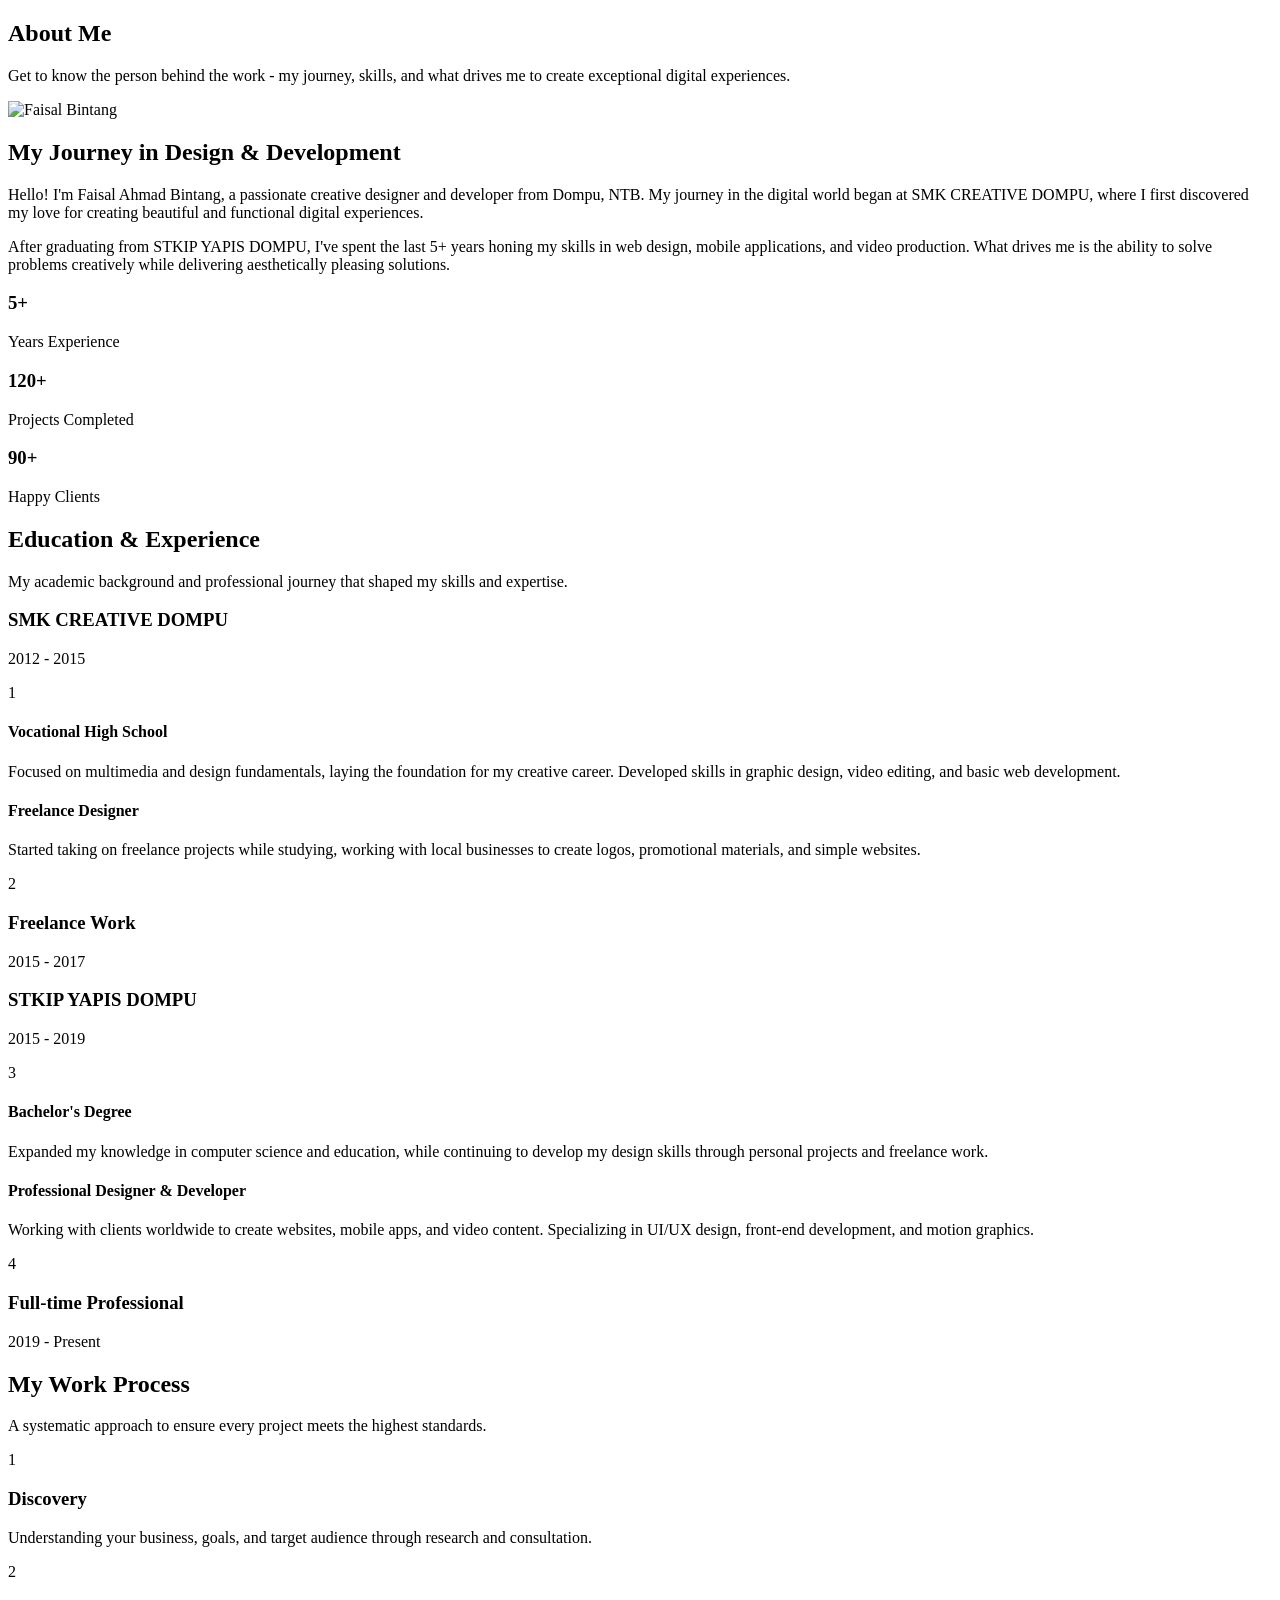
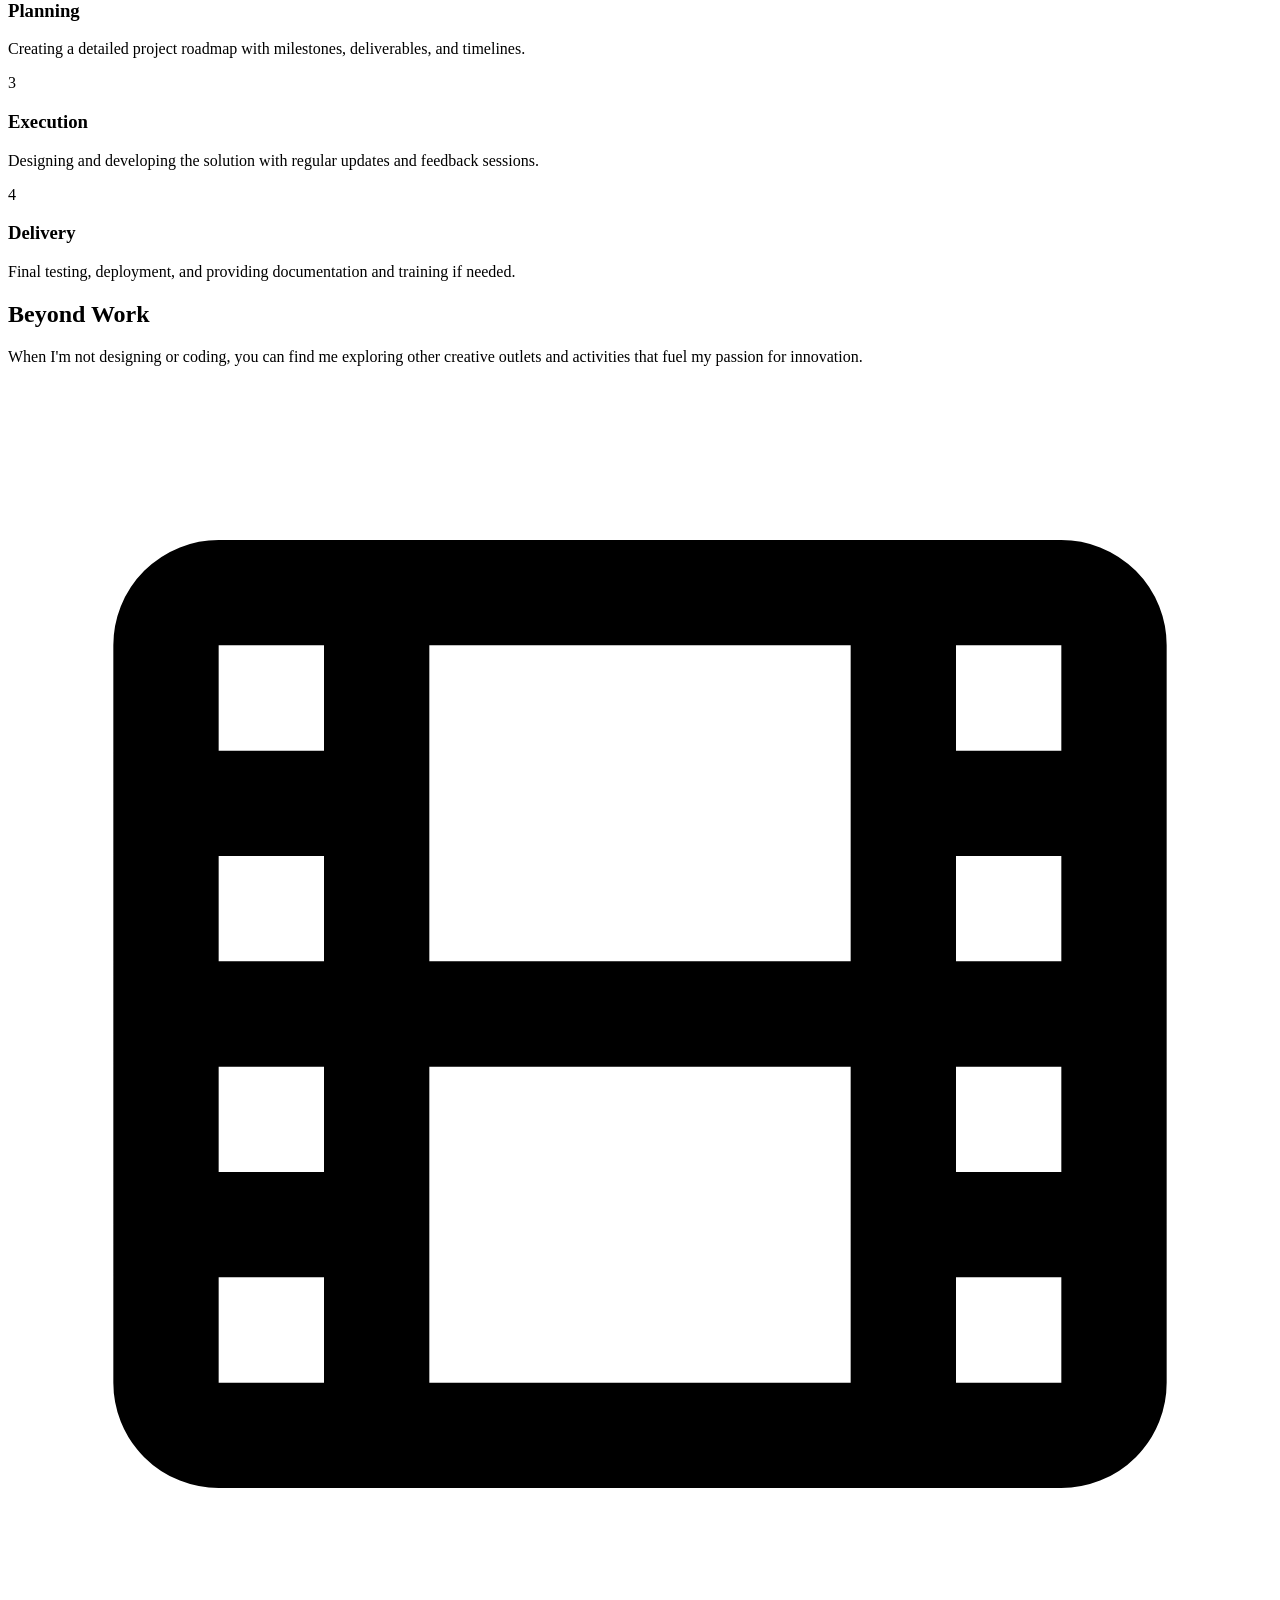
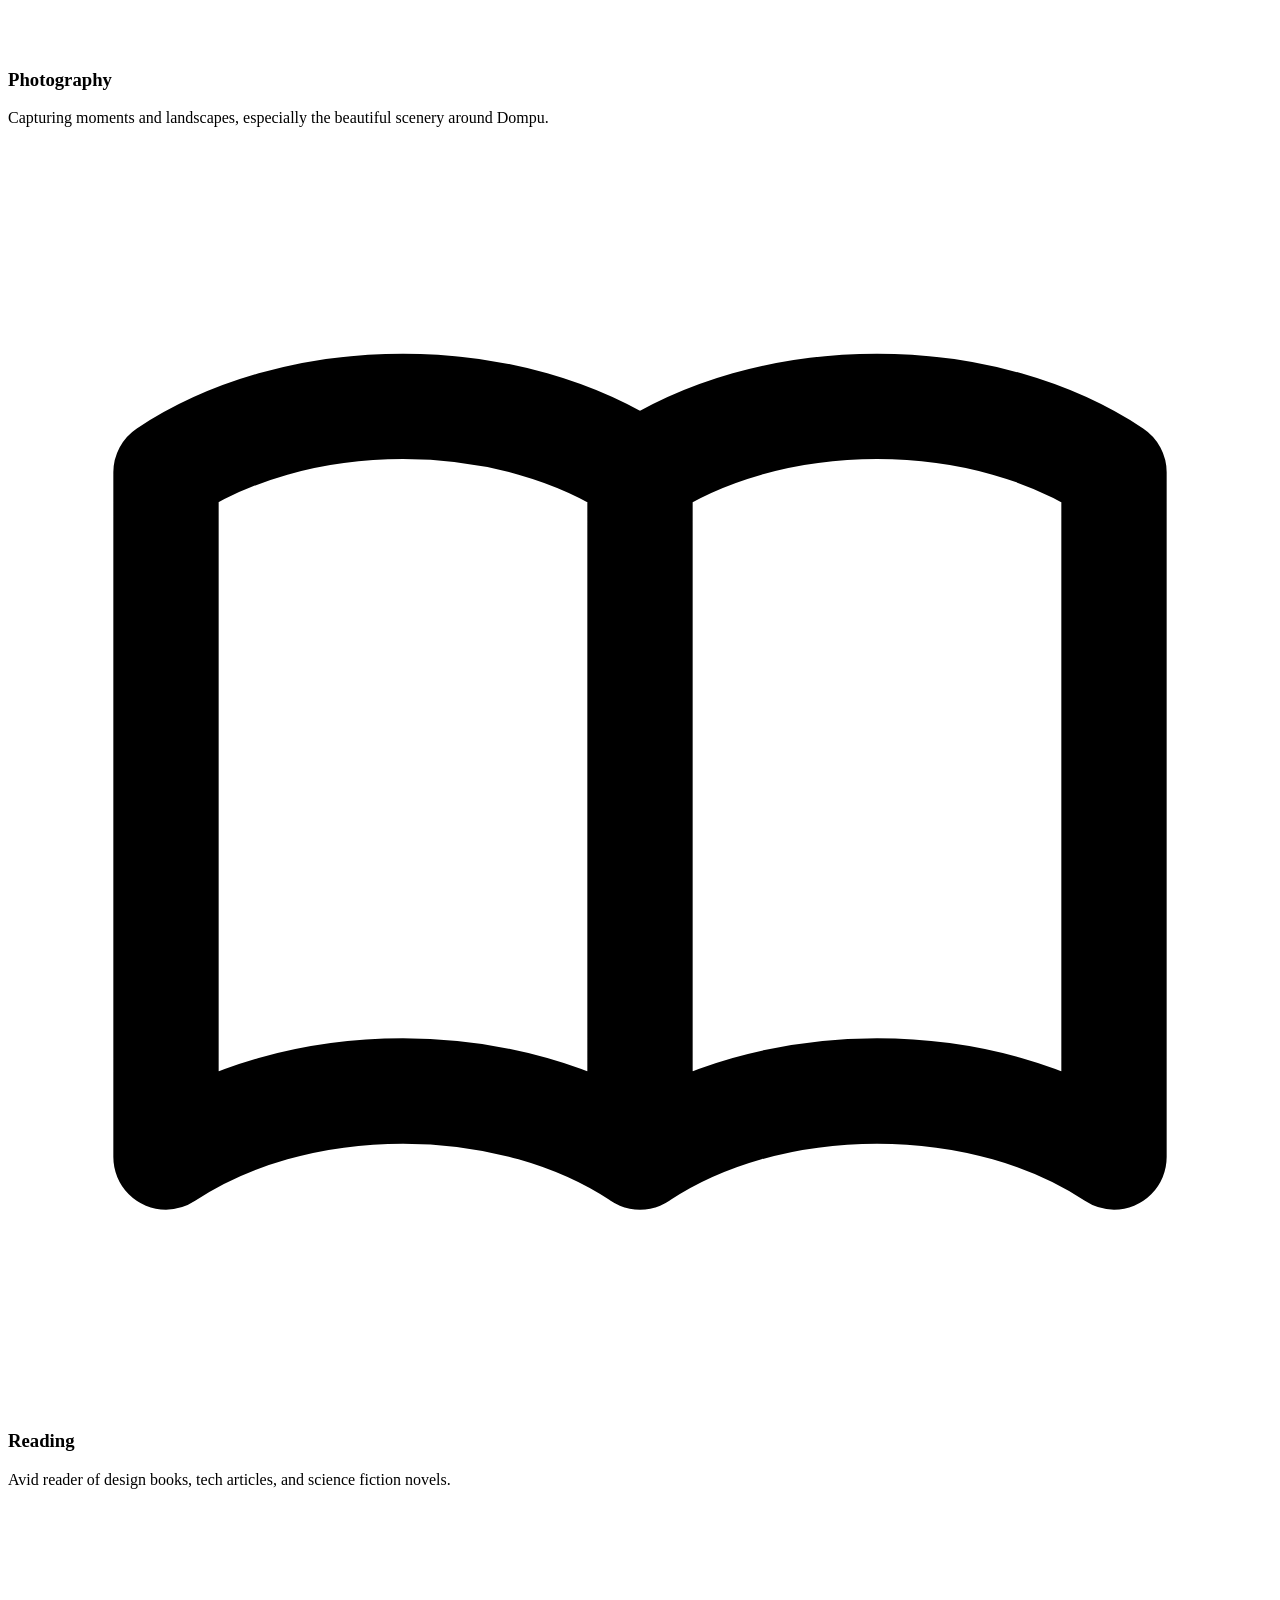
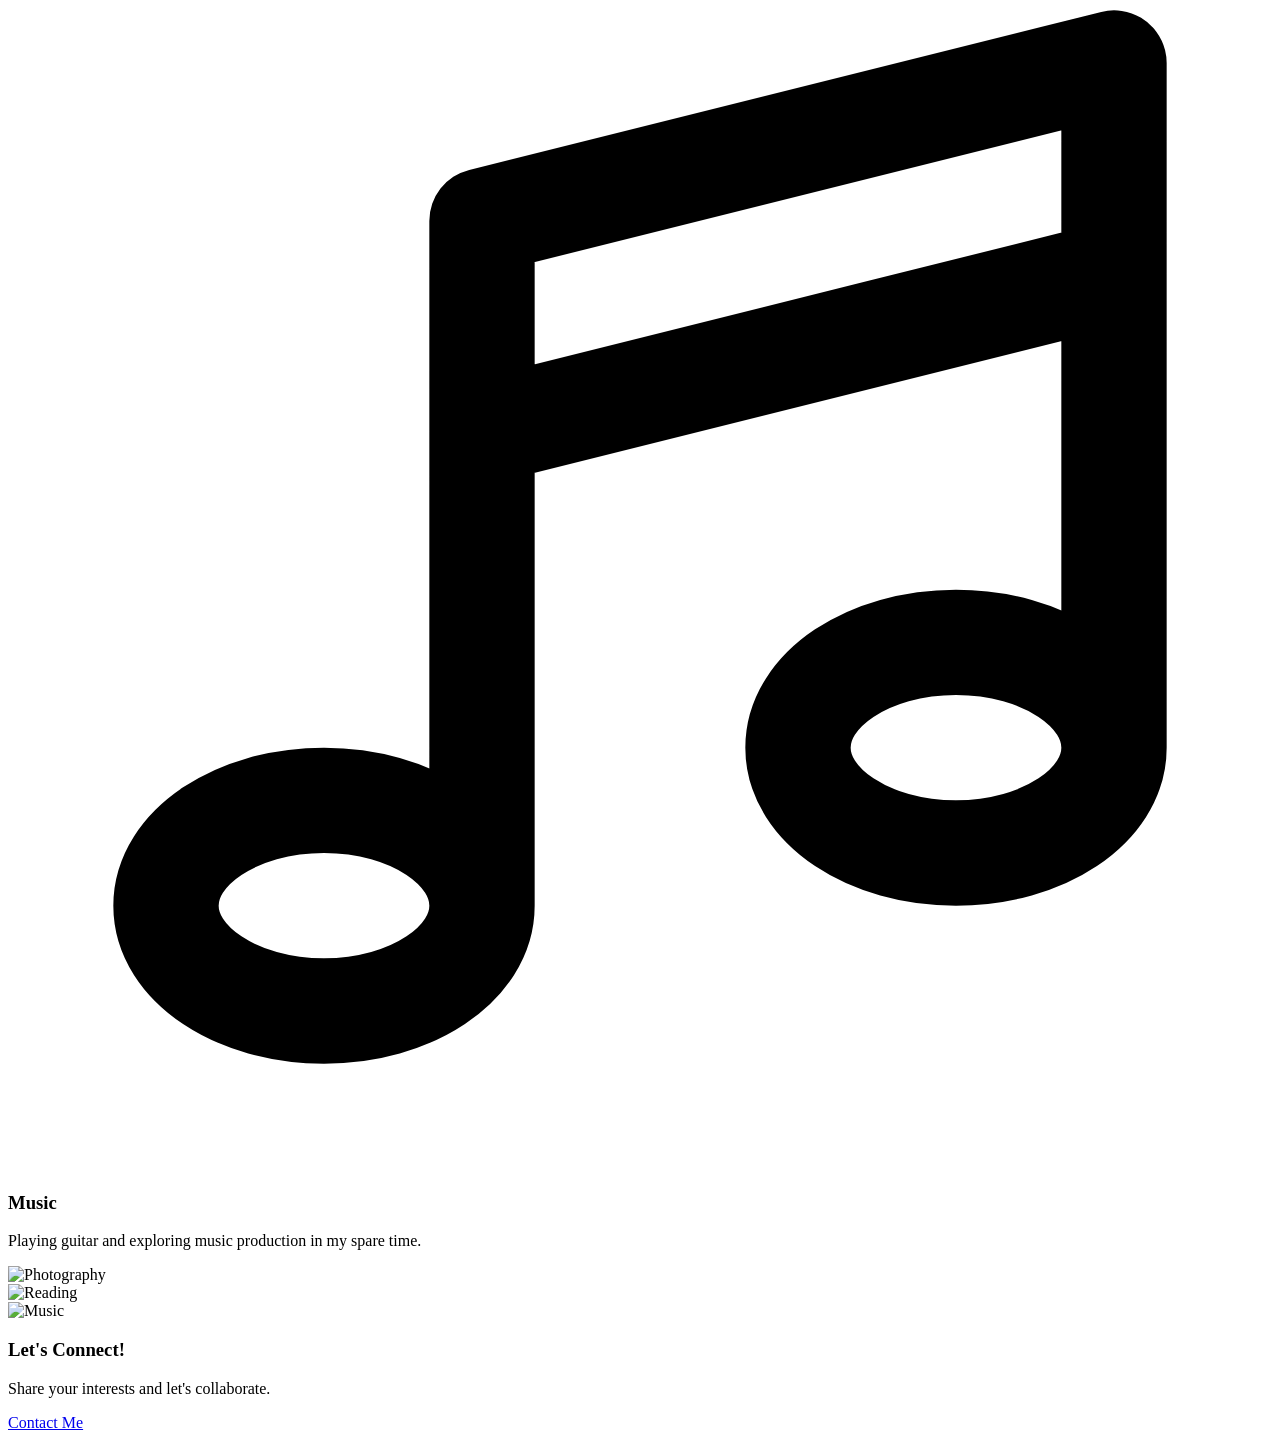
==== about.html @ e2e4c227 "Add files via upload" ====
<!DOCTYPE html>
<html lang="en">
<head>
    <meta charset="UTF-8">
    <meta name="viewport" content="width=device-width, initial-scale=1.0">
    <title>About - Faisal Ahmad Bintang | Creative Designer & Developer</title>
    <link href="https://fonts.googleapis.com/css2?family=Poppins:wght@300;400;500;600;700;800;900&display=swap" rel="stylesheet">
    <link href="https://cdnjs.cloudflare.com/ajax/libs/font-awesome/6.0.0-beta3/css/all.min.css" rel="stylesheet">
    <link href="./assets/css/main.css" rel="stylesheet">
    <script src="https://cdn.jsdelivr.net/npm/@tailwindcss/browser@4"></script>
</head>
<body class="font-poppins bg-gray-50 text-gray-900 overflow-x-hidden">
    <!-- Navigation (same as index.html) -->

    <!-- About Hero Section -->
    <section class="pt-32 pb-20 bg-gradient-to-b from-white to-gray-50">
        <div class="container mx-auto px-6">
            <div class="text-center">
                <h1 class="text-4xl md:text-5xl lg:text-6xl font-bold mb-6">
                    <span class="bg-gradient-to-r from-blue-600 to-purple-600 bg-clip-text text-transparent">About Me</span>
                </h1>
                <p class="text-xl text-gray-600 max-w-3xl mx-auto">
                    Get to know the person behind the work - my journey, skills, and what drives me to create exceptional digital experiences.
                </p>
            </div>
        </div>
    </section>

    <!-- Personal Story Section -->
    <section class="py-20">
        <div class="container mx-auto px-6">
            <div class="flex flex-col lg:flex-row items-center">
                <div class="lg:w-1/2 mb-12 lg:mb-0 fade-in">
                    <div class="relative">
                        <div class="absolute -top-6 -left-6 w-full h-full bg-gradient-to-r from-blue-600/20 to-purple-600/20 rounded-3xl -z-10"></div>
                        <img src="https://images.unsplash.com/photo-1580927752452-89d86da3fa0a?ixlib=rb-1.2.1&auto=format&fit=crop&w=800&q=80" alt="Faisal Bintang" class="rounded-2xl shadow-2xl w-full max-w-md mx-auto">
                    </div>
                </div>
                
                <div class="lg:w-1/2 lg:pl-12 fade-in">
                    <h2 class="text-3xl md:text-4xl font-bold mb-6">My Journey in Design & Development</h2>
                    <p class="text-gray-600 mb-6">
                        Hello! I'm Faisal Ahmad Bintang, a passionate creative designer and developer from Dompu, NTB. My journey in the digital world began at SMK CREATIVE DOMPU, where I first discovered my love for creating beautiful and functional digital experiences.
                    </p>
                    <p class="text-gray-600 mb-6">
                        After graduating from STKIP YAPIS DOMPU, I've spent the last 5+ years honing my skills in web design, mobile applications, and video production. What drives me is the ability to solve problems creatively while delivering aesthetically pleasing solutions.
                    </p>
                    <div class="flex flex-wrap gap-4">
                        <div class="bg-white p-6 rounded-xl shadow-md hover:shadow-lg transition-shadow duration-300 flex-1 min-w-[200px]">
                            <h3 class="text-4xl font-bold text-blue-600 mb-2">5+</h3>
                            <p class="text-gray-600">Years Experience</p>
                        </div>
                        <div class="bg-white p-6 rounded-xl shadow-md hover:shadow-lg transition-shadow duration-300 flex-1 min-w-[200px]">
                            <h3 class="text-4xl font-bold text-purple-600 mb-2">120+</h3>
                            <p class="text-gray-600">Projects Completed</p>
                        </div>
                        <div class="bg-white p-6 rounded-xl shadow-md hover:shadow-lg transition-shadow duration-300 flex-1 min-w-[200px]">
                            <h3 class="text-4xl font-bold text-amber-500 mb-2">90+</h3>
                            <p class="text-gray-600">Happy Clients</p>
                        </div>
                    </div>
                </div>
            </div>
        </div>
    </section>

    <!-- Education & Experience Section -->
    <section class="py-20 bg-white">
        <div class="container mx-auto px-6">
            <div class="text-center mb-16 fade-in">
                <h2 class="text-3xl md:text-4xl font-bold mb-4">Education & Experience</h2>
                <p class="text-gray-600 max-w-2xl mx-auto">
                    My academic background and professional journey that shaped my skills and expertise.
                </p>
            </div>

            <div class="max-w-4xl mx-auto">
                <!-- Timeline -->
                <div class="relative">
                    <!-- Timeline line -->
                    <div class="absolute left-1/2 w-1 h-full bg-gray-200 transform -translate-x-1/2"></div>
                    
                    <!-- Timeline item 1 -->
                    <div class="mb-12 fade-in">
                        <div class="flex flex-col md:flex-row items-center">
                            <div class="md:w-1/2 md:pr-12 md:text-right mb-4 md:mb-0">
                                <h3 class="text-xl font-bold text-gray-800">SMK CREATIVE DOMPU</h3>
                                <p class="text-gray-600">2012 - 2015</p>
                            </div>
                            <div class="hidden md:block w-12 h-12 rounded-full bg-blue-600 border-4 border-white flex items-center justify-center text-white font-bold mx-auto relative z-10">
                                1
                            </div>
                            <div class="md:w-1/2 md:pl-12">
                                <div class="bg-gray-50 p-6 rounded-xl shadow-md">
                                    <h4 class="font-bold text-gray-800 mb-2">Vocational High School</h4>
                                    <p class="text-gray-600">
                                        Focused on multimedia and design fundamentals, laying the foundation for my creative career. Developed skills in graphic design, video editing, and basic web development.
                                    </p>
                                </div>
                            </div>
                        </div>
                    </div>
                    
                    <!-- Timeline item 2 -->
                    <div class="mb-12 fade-in">
                        <div class="flex flex-col md:flex-row items-center">
                            <div class="md:w-1/2 md:pr-12 md:text-right mb-4 md:mb-0 order-1 md:order-none">
                                <div class="bg-gray-50 p-6 rounded-xl shadow-md">
                                    <h4 class="font-bold text-gray-800 mb-2">Freelance Designer</h4>
                                    <p class="text-gray-600">
                                        Started taking on freelance projects while studying, working with local businesses to create logos, promotional materials, and simple websites.
                                    </p>
                                </div>
                            </div>
                            <div class="hidden md:block w-12 h-12 rounded-full bg-purple-600 border-4 border-white flex items-center justify-center text-white font-bold mx-auto relative z-10">
                                2
                            </div>
                            <div class="md:w-1/2 md:pl-12 order-first md:order-none">
                                <h3 class="text-xl font-bold text-gray-800">Freelance Work</h3>
                                <p class="text-gray-600">2015 - 2017</p>
                            </div>
                        </div>
                    </div>
                    
                    <!-- Timeline item 3 -->
                    <div class="mb-12 fade-in">
                        <div class="flex flex-col md:flex-row items-center">
                            <div class="md:w-1/2 md:pr-12 md:text-right mb-4 md:mb-0">
                                <h3 class="text-xl font-bold text-gray-800">STKIP YAPIS DOMPU</h3>
                                <p class="text-gray-600">2015 - 2019</p>
                            </div>
                            <div class="hidden md:block w-12 h-12 rounded-full bg-amber-500 border-4 border-white flex items-center justify-center text-white font-bold mx-auto relative z-10">
                                3
                            </div>
                            <div class="md:w-1/2 md:pl-12">
                                <div class="bg-gray-50 p-6 rounded-xl shadow-md">
                                    <h4 class="font-bold text-gray-800 mb-2">Bachelor's Degree</h4>
                                    <p class="text-gray-600">
                                        Expanded my knowledge in computer science and education, while continuing to develop my design skills through personal projects and freelance work.
                                    </p>
                                </div>
                            </div>
                        </div>
                    </div>
                    
                    <!-- Timeline item 4 -->
                    <div class="fade-in">
                        <div class="flex flex-col md:flex-row items-center">
                            <div class="md:w-1/2 md:pr-12 md:text-right mb-4 md:mb-0 order-1 md:order-none">
                                <div class="bg-gray-50 p-6 rounded-xl shadow-md">
                                    <h4 class="font-bold text-gray-800 mb-2">Professional Designer & Developer</h4>
                                    <p class="text-gray-600">
                                        Working with clients worldwide to create websites, mobile apps, and video content. Specializing in UI/UX design, front-end development, and motion graphics.
                                    </p>
                                </div>
                            </div>
                            <div class="hidden md:block w-12 h-12 rounded-full bg-green-500 border-4 border-white flex items-center justify-center text-white font-bold mx-auto relative z-10">
                                4
                            </div>
                            <div class="md:w-1/2 md:pl-12 order-first md:order-none">
                                <h3 class="text-xl font-bold text-gray-800">Full-time Professional</h3>
                                <p class="text-gray-600">2019 - Present</p>
                            </div>
                        </div>
                    </div>
                </div>
            </div>
        </div>
    </section>

    <!-- Work Process Section -->
    <section class="py-20 bg-gray-50">
        <div class="container mx-auto px-6">
            <div class="text-center mb-16 fade-in">
                <h2 class="text-3xl md:text-4xl font-bold mb-4">My Work Process</h2>
                <p class="text-gray-600 max-w-2xl mx-auto">
                    A systematic approach to ensure every project meets the highest standards.
                </p>
            </div>

            <div class="grid grid-cols-1 md:grid-cols-2 lg:grid-cols-4 gap-8">
                <!-- Process 1 -->
                <div class="bg-white p-8 rounded-xl shadow-md hover:shadow-xl transition-all duration-300 fade-in">
                    <div class="w-16 h-16 rounded-full bg-blue-600/10 flex items-center justify-center text-blue-600 text-2xl font-bold mb-6">1</div>
                    <h3 class="text-xl font-bold mb-4">Discovery</h3>
                    <p class="text-gray-600">
                        Understanding your business, goals, and target audience through research and consultation.
                    </p>
                </div>
                
                <!-- Process 2 -->
                <div class="bg-white p-8 rounded-xl shadow-md hover:shadow-xl transition-all duration-300 fade-in">
                    <div class="w-16 h-16 rounded-full bg-purple-600/10 flex items-center justify-center text-purple-600 text-2xl font-bold mb-6">2</div>
                    <h3 class="text-xl font-bold mb-4">Planning</h3>
                    <p class="text-gray-600">
                        Creating a detailed project roadmap with milestones, deliverables, and timelines.
                    </p>
                </div>
                
                <!-- Process 3 -->
                <div class="bg-white p-8 rounded-xl shadow-md hover:shadow-xl transition-all duration-300 fade-in">
                    <div class="w-16 h-16 rounded-full bg-amber-500/10 flex items-center justify-center text-amber-500 text-2xl font-bold mb-6">3</div>
                    <h3 class="text-xl font-bold mb-4">Execution</h3>
                    <p class="text-gray-600">
                        Designing and developing the solution with regular updates and feedback sessions.
                    </p>
                </div>
                
                <!-- Process 4 -->
                <div class="bg-white p-8 rounded-xl shadow-md hover:shadow-xl transition-all duration-300 fade-in">
                    <div class="w-16 h-16 rounded-full bg-green-500/10 flex items-center justify-center text-green-500 text-2xl font-bold mb-6">4</div>
                    <h3 class="text-xl font-bold mb-4">Delivery</h3>
                    <p class="text-gray-600">
                        Final testing, deployment, and providing documentation and training if needed.
                    </p>
                </div>
            </div>
        </div>
    </section>

    <!-- Personal Interests Section -->
    <section class="py-20 bg-white">
        <div class="container mx-auto px-6">
            <div class="flex flex-col lg:flex-row items-center">
                <div class="lg:w-1/2 mb-12 lg:mb-0 fade-in">
                    <h2 class="text-3xl md:text-4xl font-bold mb-6">Beyond Work</h2>
                    <p class="text-gray-600 mb-6">
                        When I'm not designing or coding, you can find me exploring other creative outlets and activities that fuel my passion for innovation.
                    </p>
                    
                    <div class="space-y-6">
                        <div class="flex items-start">
                            <div class="flex-shrink-0 bg-blue-600/10 p-3 rounded-full mr-4">
                                <svg class="w-6 h-6 text-blue-600" fill="none" stroke="currentColor" viewBox="0 0 24 24">
                                    <path stroke-linecap="round" stroke-linejoin="round" stroke-width="2" d="M7 4v16M17 4v16M3 8h4m10 0h4M3 12h18M3 16h4m10 0h4M4 20h16a1 1 0 001-1V5a1 1 0 00-1-1H4a1 1 0 00-1 1v14a1 1 0 001 1z"></path>
                                </svg>
                            </div>
                            <div>
                                <h3 class="text-xl font-bold mb-2">Photography</h3>
                                <p class="text-gray-600">
                                    Capturing moments and landscapes, especially the beautiful scenery around Dompu.
                                </p>
                            </div>
                        </div>
                        
                        <div class="flex items-start">
                            <div class="flex-shrink-0 bg-purple-600/10 p-3 rounded-full mr-4">
                                <svg class="w-6 h-6 text-purple-600" fill="none" stroke="currentColor" viewBox="0 0 24 24">
                                    <path stroke-linecap="round" stroke-linejoin="round" stroke-width="2" d="M12 6.253v13m0-13C10.832 5.477 9.246 5 7.5 5S4.168 5.477 3 6.253v13C4.168 18.477 5.754 18 7.5 18s3.332.477 4.5 1.253m0-13C13.168 5.477 14.754 5 16.5 5c1.747 0 3.332.477 4.5 1.253v13C19.832 18.477 18.247 18 16.5 18c-1.746 0-3.332.477-4.5 1.253"></path>
                                </svg>
                            </div>
                            <div>
                                <h3 class="text-xl font-bold mb-2">Reading</h3>
                                <p class="text-gray-600">
                                    Avid reader of design books, tech articles, and science fiction novels.
                                </p>
                            </div>
                        </div>
                        
                        <div class="flex items-start">
                            <div class="flex-shrink-0 bg-amber-500/10 p-3 rounded-full mr-4">
                                <svg class="w-6 h-6 text-amber-500" fill="none" stroke="currentColor" viewBox="0 0 24 24">
                                    <path stroke-linecap="round" stroke-linejoin="round" stroke-width="2" d="M9 19V6l12-3v13M9 19c0 1.105-1.343 2-3 2s-3-.895-3-2 1.343-2 3-2 3 .895 3 2zm12-3c0 1.105-1.343 2-3 2s-3-.895-3-2 1.343-2 3-2 3 .895 3 2zM9 10l12-3"></path>
                                </svg>
                            </div>
                            <div>
                                <h3 class="text-xl font-bold mb-2">Music</h3>
                                <p class="text-gray-600">
                                    Playing guitar and exploring music production in my spare time.
                                </p>
                            </div>
                        </div>
                    </div>
                </div>
                
                <div class="lg:w-1/2 lg:pl-12 fade-in">
                    <div class="grid grid-cols-2 gap-4">
                        <div class="relative aspect-square">
                            <img src="https://images.unsplash.com/photo-1506744038136-46273834b3fb?ixlib=rb-1.2.1&auto=format&fit=crop&w=800&q=80" alt="Photography" class="absolute inset-0 w-full h-full object-cover rounded-xl shadow-md">
                        </div>
                        <div class="relative aspect-square">
                            <img src="https://images.unsplash.com/photo-1510172951991-856a62a9e395?ixlib=rb-1.2.1&auto=format&fit=crop&w=800&q=80" alt="Reading" class="absolute inset-0 w-full h-full object-cover rounded-xl shadow-md">
                        </div>
                        <div class="relative aspect-square">
                            <img src="https://images.unsplash.com/photo-1511671782779-c97d3d27a1d4?ixlib=rb-1.2.1&auto=format&fit=crop&w=800&q=80" alt="Music" class="absolute inset-0 w-full h-full object-cover rounded-xl shadow-md">
                        </div>
                        <div class="relative aspect-square bg-gradient-to-r from-blue-600 to-purple-600 rounded-xl shadow-md flex items-center justify-center">
                            <div class="text-center p-6">
                                <h3 class="text-xl font-bold text-white mb-2">Let's Connect!</h3>
                                <p class="text-blue-100 mb-4">Share your interests and let's collaborate.</p>
                                <a href="contact.html" class="inline-block px-4 py-2 bg-white text-blue-600 rounded-full text-sm font-medium hover:bg-gray-100 transition-colors duration-300">
                                    Contact Me
                                </a>
                            </div>
                        </div>
                    </div>
                </div>
            </div>
        </div>
    </section>

    <!-- Footer (same as index.html) -->

    <!-- Scripts -->
    <script src="https://cdnjs.cloudflare.com/ajax/libs/gsap/3.11.4/gsap.min.js"></script>
    <script src="https://cdnjs.cloudflare.com/ajax/libs/gsap/3.11.4/ScrollTrigger.min.js"></script>
    <script src="./assets/js/animations.js"></script>
    <script src="./assets/js/main.js"></script>
    <script src="https://cdnjs.cloudflare.com/ajax/libs/gsap/3.11.4/gsap.min.js"></script>   
<script src="https://cdnjs.cloudflare.com/ajax/libs/gsap/3.11.4/ScrollTrigger.min.js"></script>   
<script src="https://cdnjs.cloudflare.com/ajax/libs/three.js/r128/three.min.js"></script>   
<script src="./assets/js/three-bg.js"></script>
<script src="./assets/js/animations.js"></script>
<script src="./assets/js/main.js"></script>
</body>
</html>
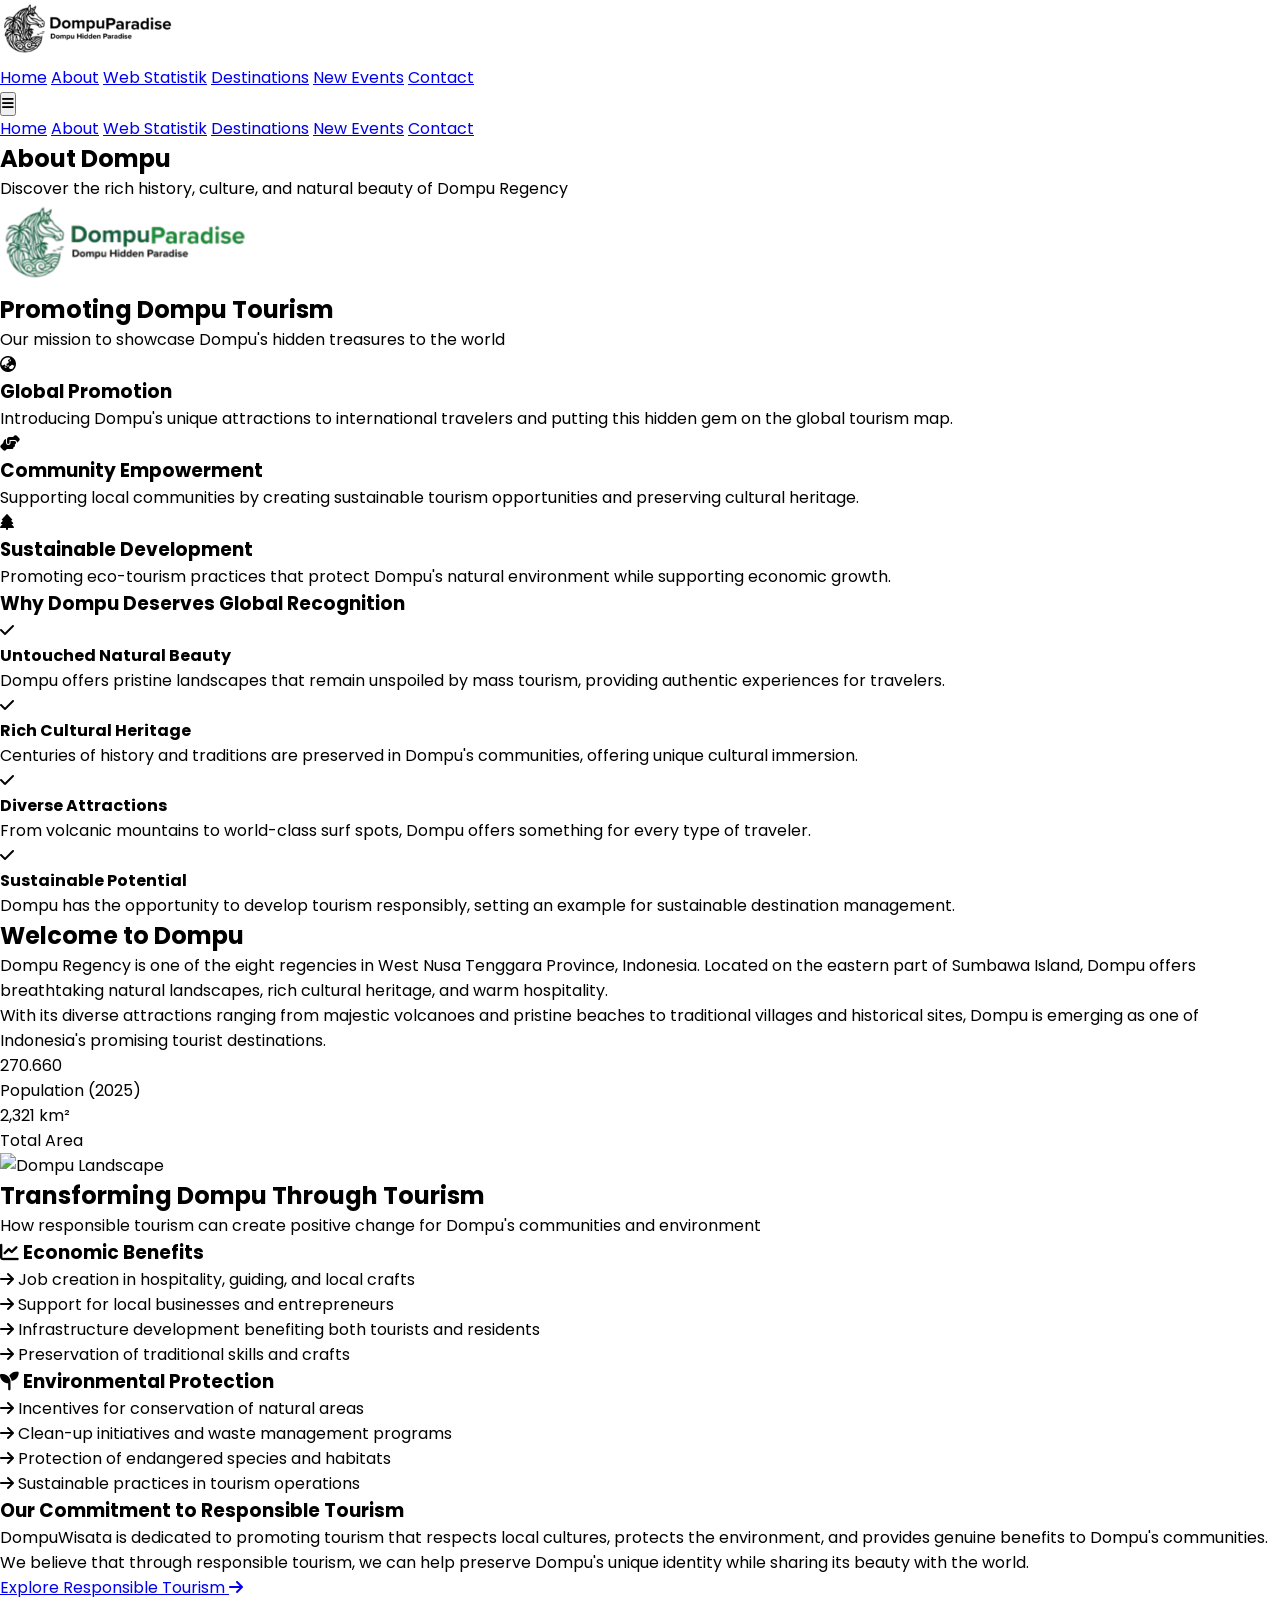
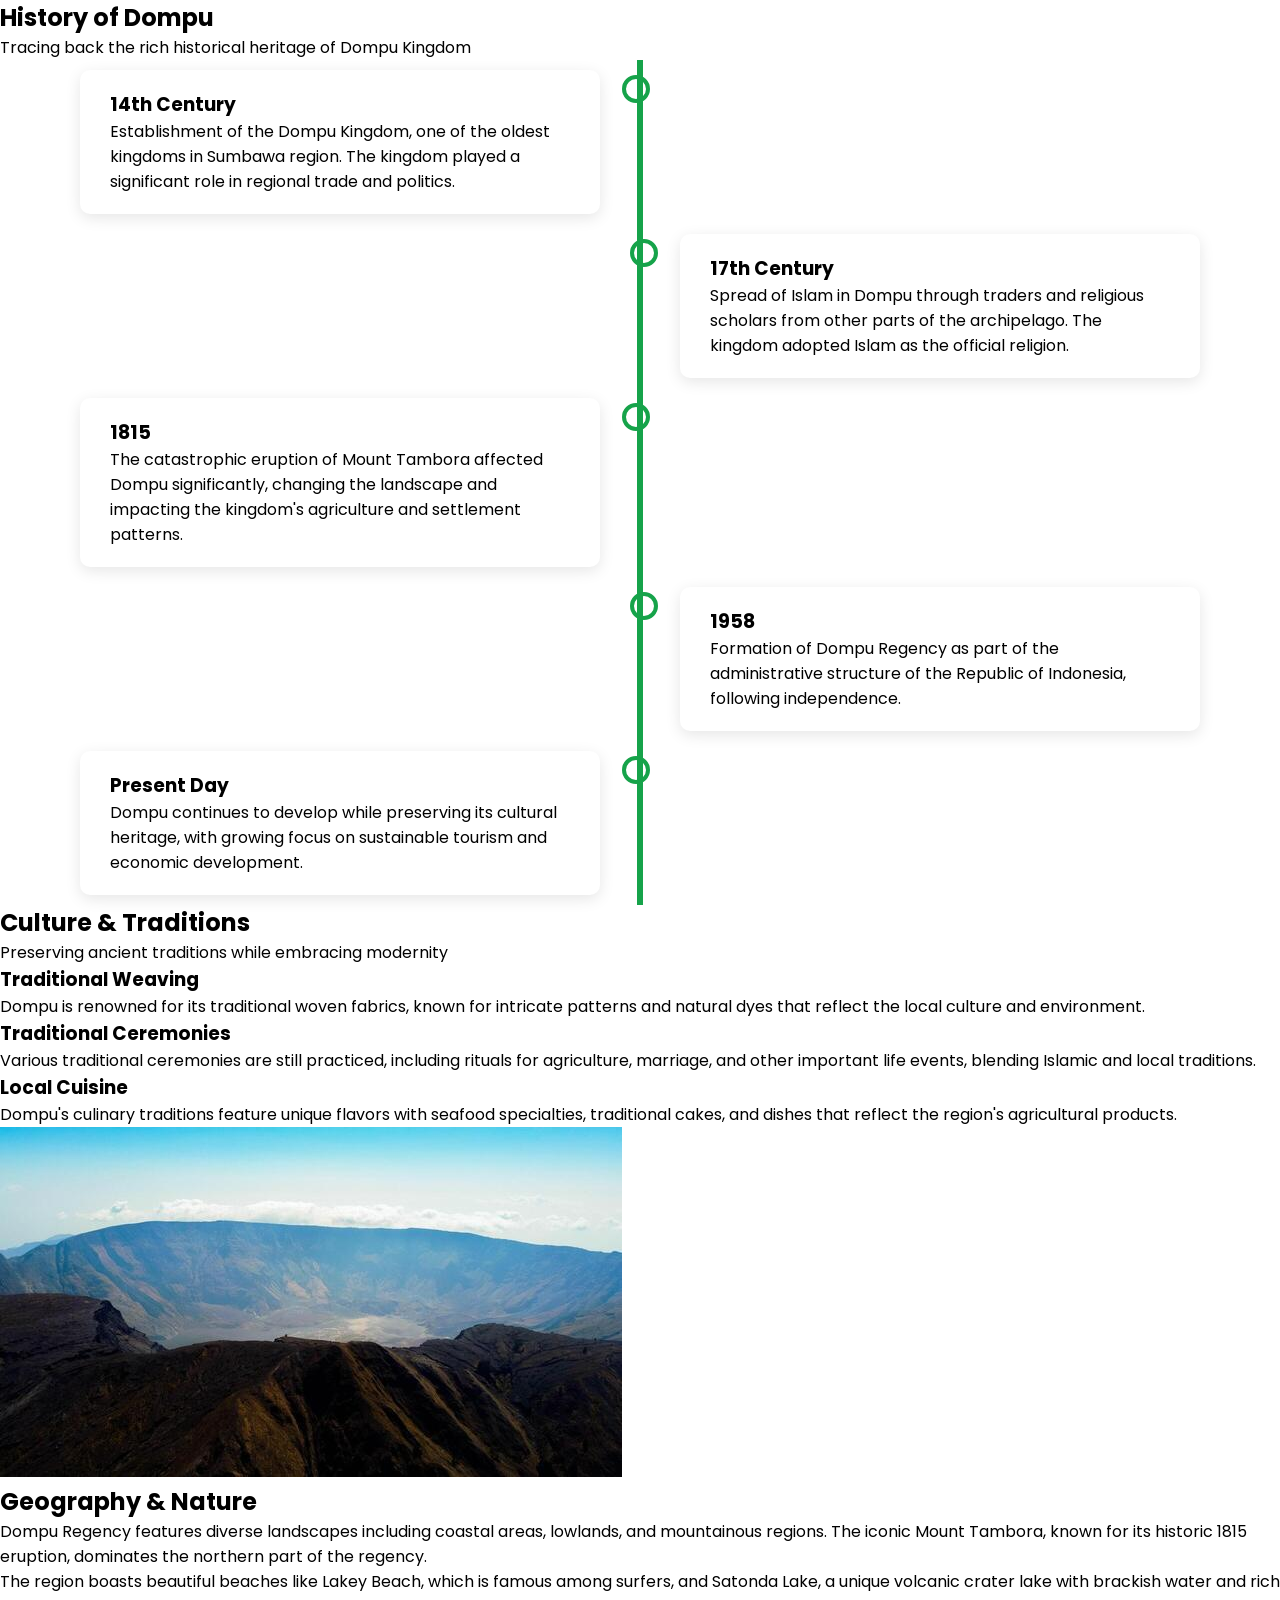
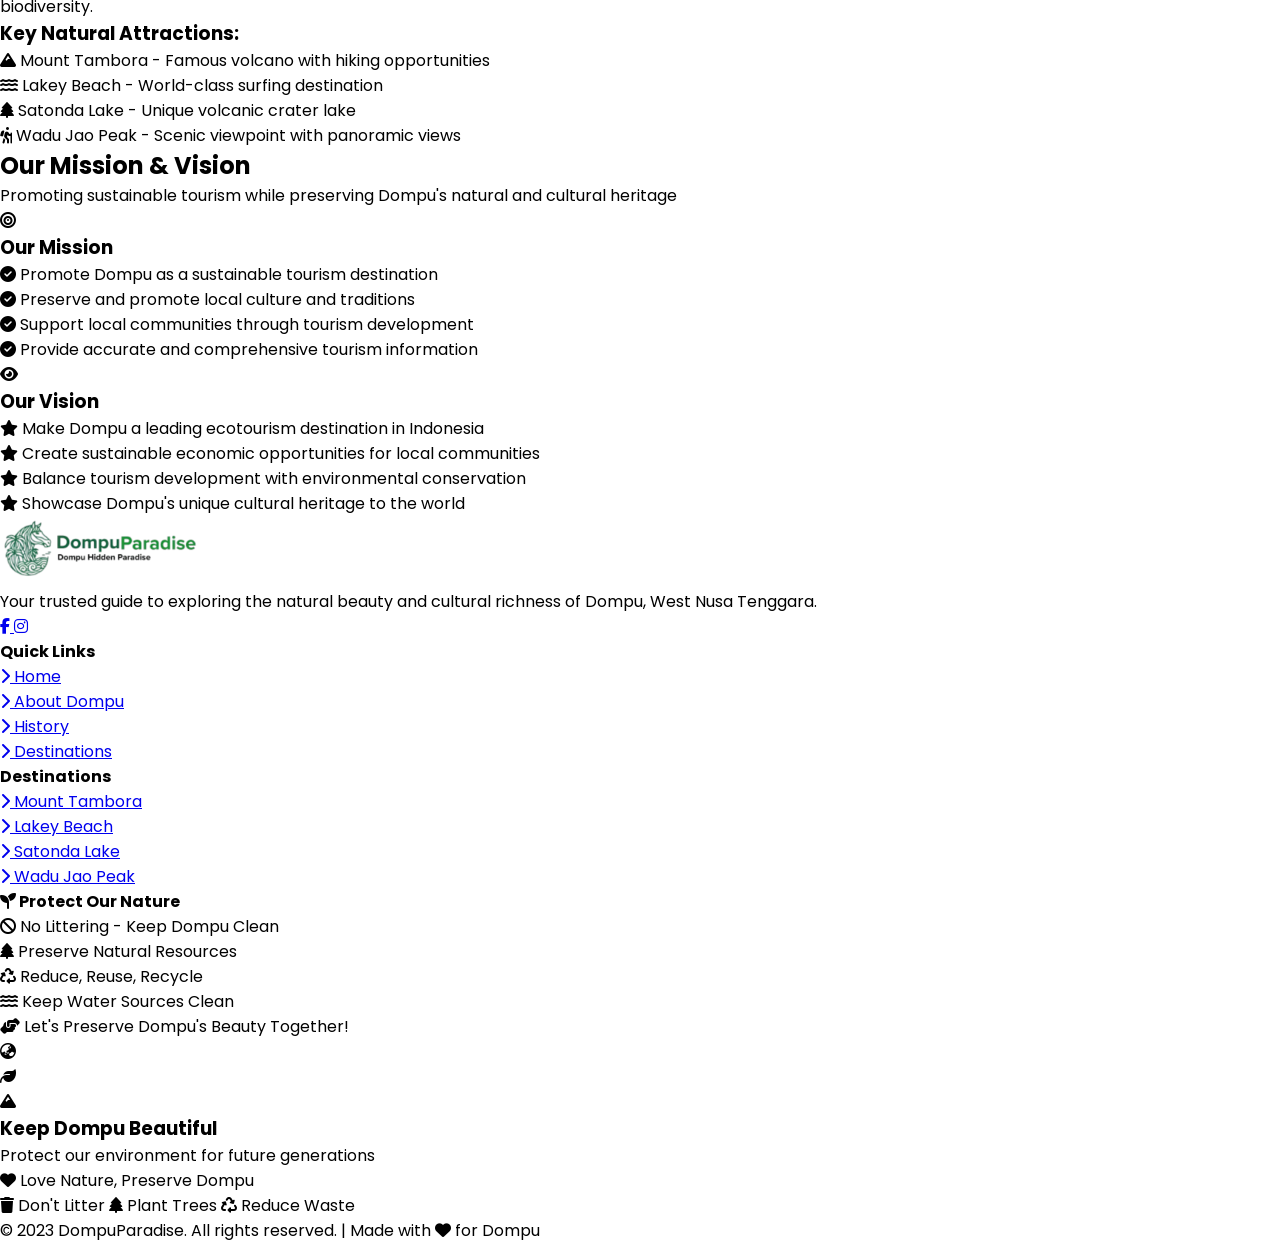
==== commit 3bbf7f8d: "Initial commit - DompuParadise" ====
--- a/about.html
+++ b/about.html
@@ -1,316 +1,810 @@
-<!DOCTYPE html>
-<html lang="en">
-<head>
-    <meta charset="UTF-8">
-    <meta name="viewport" content="width=device-width, initial-scale=1.0">
-    <title>About - Faisal Ahmad Bintang | Creative Designer & Developer</title>
-    <link href="https://fonts.googleapis.com/css2?family=Poppins:wght@300;400;500;600;700;800;900&display=swap" rel="stylesheet">
-    <link href="https://cdnjs.cloudflare.com/ajax/libs/font-awesome/6.0.0-beta3/css/all.min.css" rel="stylesheet">
-    <link href="./assets/css/main.css" rel="stylesheet">
-    <script src="https://cdn.jsdelivr.net/npm/@tailwindcss/browser@4"></script>
-</head>
-<body class="font-poppins bg-gray-50 text-gray-900 overflow-x-hidden">
-    <!-- Navigation (same as index.html) -->
-
-    <!-- About Hero Section -->
-    <section class="pt-32 pb-20 bg-gradient-to-b from-white to-gray-50">
-        <div class="container mx-auto px-6">
-            <div class="text-center">
-                <h1 class="text-4xl md:text-5xl lg:text-6xl font-bold mb-6">
-                    <span class="bg-gradient-to-r from-blue-600 to-purple-600 bg-clip-text text-transparent">About Me</span>
-                </h1>
-                <p class="text-xl text-gray-600 max-w-3xl mx-auto">
-                    Get to know the person behind the work - my journey, skills, and what drives me to create exceptional digital experiences.
-                </p>
-            </div>
-        </div>
-    </section>
-
-    <!-- Personal Story Section -->
-    <section class="py-20">
-        <div class="container mx-auto px-6">
-            <div class="flex flex-col lg:flex-row items-center">
-                <div class="lg:w-1/2 mb-12 lg:mb-0 fade-in">
-                    <div class="relative">
-                        <div class="absolute -top-6 -left-6 w-full h-full bg-gradient-to-r from-blue-600/20 to-purple-600/20 rounded-3xl -z-10"></div>
-                        <img src="https://images.unsplash.com/photo-1580927752452-89d86da3fa0a?ixlib=rb-1.2.1&auto=format&fit=crop&w=800&q=80" alt="Faisal Bintang" class="rounded-2xl shadow-2xl w-full max-w-md mx-auto">
-                    </div>
-                </div>
-                
-                <div class="lg:w-1/2 lg:pl-12 fade-in">
-                    <h2 class="text-3xl md:text-4xl font-bold mb-6">My Journey in Design & Development</h2>
-                    <p class="text-gray-600 mb-6">
-                        Hello! I'm Faisal Ahmad Bintang, a passionate creative designer and developer from Dompu, NTB. My journey in the digital world began at SMK CREATIVE DOMPU, where I first discovered my love for creating beautiful and functional digital experiences.
-                    </p>
-                    <p class="text-gray-600 mb-6">
-                        After graduating from STKIP YAPIS DOMPU, I've spent the last 5+ years honing my skills in web design, mobile applications, and video production. What drives me is the ability to solve problems creatively while delivering aesthetically pleasing solutions.
-                    </p>
-                    <div class="flex flex-wrap gap-4">
-                        <div class="bg-white p-6 rounded-xl shadow-md hover:shadow-lg transition-shadow duration-300 flex-1 min-w-[200px]">
-                            <h3 class="text-4xl font-bold text-blue-600 mb-2">5+</h3>
-                            <p class="text-gray-600">Years Experience</p>
-                        </div>
-                        <div class="bg-white p-6 rounded-xl shadow-md hover:shadow-lg transition-shadow duration-300 flex-1 min-w-[200px]">
-                            <h3 class="text-4xl font-bold text-purple-600 mb-2">120+</h3>
-                            <p class="text-gray-600">Projects Completed</p>
-                        </div>
-                        <div class="bg-white p-6 rounded-xl shadow-md hover:shadow-lg transition-shadow duration-300 flex-1 min-w-[200px]">
-                            <h3 class="text-4xl font-bold text-amber-500 mb-2">90+</h3>
-                            <p class="text-gray-600">Happy Clients</p>
-                        </div>
-                    </div>
-                </div>
-            </div>
-        </div>
-    </section>
-
-    <!-- Education & Experience Section -->
-    <section class="py-20 bg-white">
-        <div class="container mx-auto px-6">
-            <div class="text-center mb-16 fade-in">
-                <h2 class="text-3xl md:text-4xl font-bold mb-4">Education & Experience</h2>
-                <p class="text-gray-600 max-w-2xl mx-auto">
-                    My academic background and professional journey that shaped my skills and expertise.
-                </p>
-            </div>
-
-            <div class="max-w-4xl mx-auto">
-                <!-- Timeline -->
-                <div class="relative">
-                    <!-- Timeline line -->
-                    <div class="absolute left-1/2 w-1 h-full bg-gray-200 transform -translate-x-1/2"></div>
-                    
-                    <!-- Timeline item 1 -->
-                    <div class="mb-12 fade-in">
-                        <div class="flex flex-col md:flex-row items-center">
-                            <div class="md:w-1/2 md:pr-12 md:text-right mb-4 md:mb-0">
-                                <h3 class="text-xl font-bold text-gray-800">SMK CREATIVE DOMPU</h3>
-                                <p class="text-gray-600">2012 - 2015</p>
-                            </div>
-                            <div class="hidden md:block w-12 h-12 rounded-full bg-blue-600 border-4 border-white flex items-center justify-center text-white font-bold mx-auto relative z-10">
-                                1
-                            </div>
-                            <div class="md:w-1/2 md:pl-12">
-                                <div class="bg-gray-50 p-6 rounded-xl shadow-md">
-                                    <h4 class="font-bold text-gray-800 mb-2">Vocational High School</h4>
-                                    <p class="text-gray-600">
-                                        Focused on multimedia and design fundamentals, laying the foundation for my creative career. Developed skills in graphic design, video editing, and basic web development.
-                                    </p>
-                                </div>
-                            </div>
-                        </div>
-                    </div>
-                    
-                    <!-- Timeline item 2 -->
-                    <div class="mb-12 fade-in">
-                        <div class="flex flex-col md:flex-row items-center">
-                            <div class="md:w-1/2 md:pr-12 md:text-right mb-4 md:mb-0 order-1 md:order-none">
-                                <div class="bg-gray-50 p-6 rounded-xl shadow-md">
-                                    <h4 class="font-bold text-gray-800 mb-2">Freelance Designer</h4>
-                                    <p class="text-gray-600">
-                                        Started taking on freelance projects while studying, working with local businesses to create logos, promotional materials, and simple websites.
-                                    </p>
-                                </div>
-                            </div>
-                            <div class="hidden md:block w-12 h-12 rounded-full bg-purple-600 border-4 border-white flex items-center justify-center text-white font-bold mx-auto relative z-10">
-                                2
-                            </div>
-                            <div class="md:w-1/2 md:pl-12 order-first md:order-none">
-                                <h3 class="text-xl font-bold text-gray-800">Freelance Work</h3>
-                                <p class="text-gray-600">2015 - 2017</p>
-                            </div>
-                        </div>
-                    </div>
-                    
-                    <!-- Timeline item 3 -->
-                    <div class="mb-12 fade-in">
-                        <div class="flex flex-col md:flex-row items-center">
-                            <div class="md:w-1/2 md:pr-12 md:text-right mb-4 md:mb-0">
-                                <h3 class="text-xl font-bold text-gray-800">STKIP YAPIS DOMPU</h3>
-                                <p class="text-gray-600">2015 - 2019</p>
-                            </div>
-                            <div class="hidden md:block w-12 h-12 rounded-full bg-amber-500 border-4 border-white flex items-center justify-center text-white font-bold mx-auto relative z-10">
-                                3
-                            </div>
-                            <div class="md:w-1/2 md:pl-12">
-                                <div class="bg-gray-50 p-6 rounded-xl shadow-md">
-                                    <h4 class="font-bold text-gray-800 mb-2">Bachelor's Degree</h4>
-                                    <p class="text-gray-600">
-                                        Expanded my knowledge in computer science and education, while continuing to develop my design skills through personal projects and freelance work.
-                                    </p>
-                                </div>
-                            </div>
-                        </div>
-                    </div>
-                    
-                    <!-- Timeline item 4 -->
-                    <div class="fade-in">
-                        <div class="flex flex-col md:flex-row items-center">
-                            <div class="md:w-1/2 md:pr-12 md:text-right mb-4 md:mb-0 order-1 md:order-none">
-                                <div class="bg-gray-50 p-6 rounded-xl shadow-md">
-                                    <h4 class="font-bold text-gray-800 mb-2">Professional Designer & Developer</h4>
-                                    <p class="text-gray-600">
-                                        Working with clients worldwide to create websites, mobile apps, and video content. Specializing in UI/UX design, front-end development, and motion graphics.
-                                    </p>
-                                </div>
-                            </div>
-                            <div class="hidden md:block w-12 h-12 rounded-full bg-green-500 border-4 border-white flex items-center justify-center text-white font-bold mx-auto relative z-10">
-                                4
-                            </div>
-                            <div class="md:w-1/2 md:pl-12 order-first md:order-none">
-                                <h3 class="text-xl font-bold text-gray-800">Full-time Professional</h3>
-                                <p class="text-gray-600">2019 - Present</p>
-                            </div>
-                        </div>
-                    </div>
-                </div>
-            </div>
-        </div>
-    </section>
-
-    <!-- Work Process Section -->
-    <section class="py-20 bg-gray-50">
-        <div class="container mx-auto px-6">
-            <div class="text-center mb-16 fade-in">
-                <h2 class="text-3xl md:text-4xl font-bold mb-4">My Work Process</h2>
-                <p class="text-gray-600 max-w-2xl mx-auto">
-                    A systematic approach to ensure every project meets the highest standards.
-                </p>
-            </div>
-
-            <div class="grid grid-cols-1 md:grid-cols-2 lg:grid-cols-4 gap-8">
-                <!-- Process 1 -->
-                <div class="bg-white p-8 rounded-xl shadow-md hover:shadow-xl transition-all duration-300 fade-in">
-                    <div class="w-16 h-16 rounded-full bg-blue-600/10 flex items-center justify-center text-blue-600 text-2xl font-bold mb-6">1</div>
-                    <h3 class="text-xl font-bold mb-4">Discovery</h3>
-                    <p class="text-gray-600">
-                        Understanding your business, goals, and target audience through research and consultation.
-                    </p>
-                </div>
-                
-                <!-- Process 2 -->
-                <div class="bg-white p-8 rounded-xl shadow-md hover:shadow-xl transition-all duration-300 fade-in">
-                    <div class="w-16 h-16 rounded-full bg-purple-600/10 flex items-center justify-center text-purple-600 text-2xl font-bold mb-6">2</div>
-                    <h3 class="text-xl font-bold mb-4">Planning</h3>
-                    <p class="text-gray-600">
-                        Creating a detailed project roadmap with milestones, deliverables, and timelines.
-                    </p>
-                </div>
-                
-                <!-- Process 3 -->
-                <div class="bg-white p-8 rounded-xl shadow-md hover:shadow-xl transition-all duration-300 fade-in">
-                    <div class="w-16 h-16 rounded-full bg-amber-500/10 flex items-center justify-center text-amber-500 text-2xl font-bold mb-6">3</div>
-                    <h3 class="text-xl font-bold mb-4">Execution</h3>
-                    <p class="text-gray-600">
-                        Designing and developing the solution with regular updates and feedback sessions.
-                    </p>
-                </div>
-                
-                <!-- Process 4 -->
-                <div class="bg-white p-8 rounded-xl shadow-md hover:shadow-xl transition-all duration-300 fade-in">
-                    <div class="w-16 h-16 rounded-full bg-green-500/10 flex items-center justify-center text-green-500 text-2xl font-bold mb-6">4</div>
-                    <h3 class="text-xl font-bold mb-4">Delivery</h3>
-                    <p class="text-gray-600">
-                        Final testing, deployment, and providing documentation and training if needed.
-                    </p>
-                </div>
-            </div>
-        </div>
-    </section>
-
-    <!-- Personal Interests Section -->
-    <section class="py-20 bg-white">
-        <div class="container mx-auto px-6">
-            <div class="flex flex-col lg:flex-row items-center">
-                <div class="lg:w-1/2 mb-12 lg:mb-0 fade-in">
-                    <h2 class="text-3xl md:text-4xl font-bold mb-6">Beyond Work</h2>
-                    <p class="text-gray-600 mb-6">
-                        When I'm not designing or coding, you can find me exploring other creative outlets and activities that fuel my passion for innovation.
-                    </p>
-                    
-                    <div class="space-y-6">
-                        <div class="flex items-start">
-                            <div class="flex-shrink-0 bg-blue-600/10 p-3 rounded-full mr-4">
-                                <svg class="w-6 h-6 text-blue-600" fill="none" stroke="currentColor" viewBox="0 0 24 24">
-                                    <path stroke-linecap="round" stroke-linejoin="round" stroke-width="2" d="M7 4v16M17 4v16M3 8h4m10 0h4M3 12h18M3 16h4m10 0h4M4 20h16a1 1 0 001-1V5a1 1 0 00-1-1H4a1 1 0 00-1 1v14a1 1 0 001 1z"></path>
-                                </svg>
-                            </div>
-                            <div>
-                                <h3 class="text-xl font-bold mb-2">Photography</h3>
-                                <p class="text-gray-600">
-                                    Capturing moments and landscapes, especially the beautiful scenery around Dompu.
-                                </p>
-                            </div>
-                        </div>
-                        
-                        <div class="flex items-start">
-                            <div class="flex-shrink-0 bg-purple-600/10 p-3 rounded-full mr-4">
-                                <svg class="w-6 h-6 text-purple-600" fill="none" stroke="currentColor" viewBox="0 0 24 24">
-                                    <path stroke-linecap="round" stroke-linejoin="round" stroke-width="2" d="M12 6.253v13m0-13C10.832 5.477 9.246 5 7.5 5S4.168 5.477 3 6.253v13C4.168 18.477 5.754 18 7.5 18s3.332.477 4.5 1.253m0-13C13.168 5.477 14.754 5 16.5 5c1.747 0 3.332.477 4.5 1.253v13C19.832 18.477 18.247 18 16.5 18c-1.746 0-3.332.477-4.5 1.253"></path>
-                                </svg>
-                            </div>
-                            <div>
-                                <h3 class="text-xl font-bold mb-2">Reading</h3>
-                                <p class="text-gray-600">
-                                    Avid reader of design books, tech articles, and science fiction novels.
-                                </p>
-                            </div>
-                        </div>
-                        
-                        <div class="flex items-start">
-                            <div class="flex-shrink-0 bg-amber-500/10 p-3 rounded-full mr-4">
-                                <svg class="w-6 h-6 text-amber-500" fill="none" stroke="currentColor" viewBox="0 0 24 24">
-                                    <path stroke-linecap="round" stroke-linejoin="round" stroke-width="2" d="M9 19V6l12-3v13M9 19c0 1.105-1.343 2-3 2s-3-.895-3-2 1.343-2 3-2 3 .895 3 2zm12-3c0 1.105-1.343 2-3 2s-3-.895-3-2 1.343-2 3-2 3 .895 3 2zM9 10l12-3"></path>
-                                </svg>
-                            </div>
-                            <div>
-                                <h3 class="text-xl font-bold mb-2">Music</h3>
-                                <p class="text-gray-600">
-                                    Playing guitar and exploring music production in my spare time.
-                                </p>
-                            </div>
-                        </div>
-                    </div>
-                </div>
-                
-                <div class="lg:w-1/2 lg:pl-12 fade-in">
-                    <div class="grid grid-cols-2 gap-4">
-                        <div class="relative aspect-square">
-                            <img src="https://images.unsplash.com/photo-1506744038136-46273834b3fb?ixlib=rb-1.2.1&auto=format&fit=crop&w=800&q=80" alt="Photography" class="absolute inset-0 w-full h-full object-cover rounded-xl shadow-md">
-                        </div>
-                        <div class="relative aspect-square">
-                            <img src="https://images.unsplash.com/photo-1510172951991-856a62a9e395?ixlib=rb-1.2.1&auto=format&fit=crop&w=800&q=80" alt="Reading" class="absolute inset-0 w-full h-full object-cover rounded-xl shadow-md">
-                        </div>
-                        <div class="relative aspect-square">
-                            <img src="https://images.unsplash.com/photo-1511671782779-c97d3d27a1d4?ixlib=rb-1.2.1&auto=format&fit=crop&w=800&q=80" alt="Music" class="absolute inset-0 w-full h-full object-cover rounded-xl shadow-md">
-                        </div>
-                        <div class="relative aspect-square bg-gradient-to-r from-blue-600 to-purple-600 rounded-xl shadow-md flex items-center justify-center">
-                            <div class="text-center p-6">
-                                <h3 class="text-xl font-bold text-white mb-2">Let's Connect!</h3>
-                                <p class="text-blue-100 mb-4">Share your interests and let's collaborate.</p>
-                                <a href="contact.html" class="inline-block px-4 py-2 bg-white text-blue-600 rounded-full text-sm font-medium hover:bg-gray-100 transition-colors duration-300">
-                                    Contact Me
-                                </a>
-                            </div>
-                        </div>
-                    </div>
-                </div>
-            </div>
-        </div>
-    </section>
-
-    <!-- Footer (same as index.html) -->
-
-    <!-- Scripts -->
-    <script src="https://cdnjs.cloudflare.com/ajax/libs/gsap/3.11.4/gsap.min.js"></script>
-    <script src="https://cdnjs.cloudflare.com/ajax/libs/gsap/3.11.4/ScrollTrigger.min.js"></script>
-    <script src="./assets/js/animations.js"></script>
-    <script src="./assets/js/main.js"></script>
-    <script src="https://cdnjs.cloudflare.com/ajax/libs/gsap/3.11.4/gsap.min.js"></script>   
-<script src="https://cdnjs.cloudflare.com/ajax/libs/gsap/3.11.4/ScrollTrigger.min.js"></script>   
-<script src="https://cdnjs.cloudflare.com/ajax/libs/three.js/r128/three.min.js"></script>   
-<script src="./assets/js/three-bg.js"></script>
-<script src="./assets/js/animations.js"></script>
-<script src="./assets/js/main.js"></script>
-</body>
+<!DOCTYPE html>
+<html lang="en">
+<head>
+    <meta charset="UTF-8">
+    <meta name="viewport" content="width=device-width, initial-scale=1.0">
+    <title>About Dompu</title>
+    <script src="https://cdn.tailwindcss.com"></script>
+    <link rel="stylesheet" href="https://cdnjs.cloudflare.com/ajax/libs/font-awesome/6.4.0/css/all.min.css">
+    <link href="https://fonts.googleapis.com/css2?family=Poppins:wght@300;400;500;600;700&display=swap" rel="stylesheet">
+    <style>
+        * {
+            margin: 0;
+            padding: 0;
+            box-sizing: border-box;
+            font-family: 'Poppins', sans-serif;
+        }
+        
+        .parallax {
+            background-attachment: fixed;
+            background-position: center;
+            background-repeat: no-repeat;
+            background-size: cover;
+        }
+        
+        .fade-in {
+            opacity: 0;
+            transform: translateY(20px);
+            transition: opacity 0.8s ease, transform 0.8s ease;
+        }
+        
+        .fade-in.visible {
+            opacity: 1;
+            transform: translateY(0);
+        }
+        
+        .slide-in-left {
+            opacity: 0;
+            transform: translateX(-50px);
+            transition: opacity 0.8s ease, transform 0.8s ease;
+        }
+        
+        .slide-in-left.visible {
+            opacity: 1;
+            transform: translateX(0);
+        }
+        
+        .slide-in-right {
+            opacity: 0;
+            transform: translateX(50px);
+            transition: opacity 0.8s ease, transform 0.8s ease;
+        }
+        
+        .slide-in-right.visible {
+            opacity: 1;
+            transform: translateX(0);
+        }
+        
+        .card-hover {
+            transition: transform 0.3s ease, box-shadow 0.3s ease;
+        }
+        
+        .card-hover:hover {
+            transform: translateY(-5px);
+            box-shadow: 0 10px 25px rgba(0, 0, 0, 0.1);
+        }
+        
+        .navbar {
+            transition: background-color 0.3s ease, padding 0.3s ease;
+        }
+        
+        .navbar.scrolled {
+            background-color: rgba(255, 255, 255, 0.95);
+            box-shadow: 0 2px 10px rgba(0, 0, 0, 0.1);
+        }
+        
+        .page {
+            display: none;
+            animation: fadeIn 0.5s ease;
+        }
+        
+        .page.active {
+            display: block;
+        }
+        
+        @keyframes fadeIn {
+            from { opacity: 0; }
+            to { opacity: 1; }
+        }
+        
+        .hero-title {
+            text-shadow: 2px 2px 8px rgba(0, 0, 0, 0.5);
+        }
+        
+        .timeline {
+            position: relative;
+            max-width: 1200px;
+            margin: 0 auto;
+        }
+        
+        .timeline::after {
+            content: '';
+            position: absolute;
+            width: 6px;
+            background-color: #16a34a;
+            top: 0;
+            bottom: 0;
+            left: 50%;
+            margin-left: -3px;
+        }
+        
+        .timeline-item {
+            padding: 10px 40px;
+            position: relative;
+            width: 50%;
+            box-sizing: border-box;
+        }
+        
+        .timeline-item::after {
+            content: '';
+            position: absolute;
+            width: 20px;
+            height: 20px;
+            background-color: white;
+            border: 4px solid #16a34a;
+            border-radius: 50%;
+            top: 15px;
+            z-index: 1;
+        }
+        
+        .left {
+            left: 0;
+        }
+        
+        .right {
+            left: 50%;
+        }
+        
+        .left::after {
+            right: -10px;
+        }
+        
+        .right::after {
+            left: -10px;
+        }
+        
+        .timeline-content {
+            padding: 20px 30px;
+            background-color: white;
+            border-radius: 10px;
+            box-shadow: 0 4px 15px rgba(0, 0, 0, 0.1);
+        }
+        #logo{
+            filter: brightness(0) saturate(100%);
+        }
+        .logo1{
+            filter: brightness(0) invert(1);
+        }
+
+        @media screen and (max-width: 768px) {
+            .timeline::after {
+                left: 31px;
+            }
+            
+            .timeline-item {
+                width: 100%;
+                padding-left: 70px;
+                padding-right: 25px;
+            }
+            
+            .timeline-item::after {
+                left: 21px;
+            }
+            
+            .right {
+                left: 0%;
+            }
+        }
+    </style>
+</head>
+<body class="bg-gray-50">
+    <!-- Navbar -->
+    <nav class="navbar fixed top-0 left-0 w-full z-50 py-1 bg-white shadow-sm">
+        <div class="container mx-auto px-4 flex justify-between items-center">
+            <a href="index.html" class="text-2xl font-bold text-green-700"><img id="logo" src="logo.png" width="175px"></a>
+            
+            <!-- Desktop Menu -->
+            <div class="hidden md:flex space-x-8">
+                <a href="index.html" class="text-gray-800 hover:text-green-600 transition duration-300">Home</a>
+                <a href="#" class="text-green-600 font-semibold transition duration-300">About</a>
+                <a href="statistik.html" class="text-gray-800 hover:text-green-600 transition duration-300 font-medium">Web Statistik</a>
+                <a href="seemore.html" class="text-gray-800 hover:text-green-600 transition duration-300">Destinations</a>
+                <a href="event.html" class="text-gray-800 hover:text-green-600 transition duration-300 font-medium">New Events</a>
+                <a href="contact.html" class="text-gray-800 hover:text-green-600 transition duration-300">Contact</a>
+            </div>
+            
+            <!-- Mobile Menu Button -->
+            <button id="mobile-menu-button" class="md:hidden text-gray-800 focus:outline-none">
+                <i class="fas fa-bars text-xl"></i>
+            </button>
+        </div>
+        
+        <!-- Mobile Menu -->
+        <div id="mobile-menu" class="mobile-menu md:hidden bg-white shadow-lg hidden">
+            <div class="container mx-auto px-4 py-4 flex flex-col space-y-4">
+                <a href="index.html" class="text-gray-800 hover:text-green-600 transition duration-300">Home</a>
+                <a href="#" class="text-green-600 font-semibold transition duration-300">About</a>
+                <a href="statistik.html" class="text-gray-800 hover:text-green-600 transition duration-300 font-medium">Web Statistik</a>
+                <a href="seemore.html" class="text-gray-800 hover:text-green-600 transition duration-300">Destinations</a>
+                <a href="event.html" class="text-gray-800 hover:text-green-600 transition duration-300 font-medium">New Events</a>
+                <a href="contact.html" class="text-gray-800 hover:text-green-600 transition duration-300">Contact</a>
+            </div>
+        </div>
+    </nav>
+
+    <!-- About Page -->
+    <div id="about" class="page active">
+        <!-- Hero Section -->
+        <section class="pt-24 pb-16 md:pt-32 md:pb-24 bg-green-700 text-white">
+            <div class="container mx-auto px-4 text-center">
+                <h1 class="text-4xl md:text-5xl font-bold mb-4 fade-in">About Dompu</h1>
+                <p class="text-xl md:text-2xl max-w-3xl mx-auto fade-in">Discover the rich history, culture, and natural beauty of Dompu Regency</p>
+            </div>
+        </section>
+
+        <!-- Website Purpose Section - BARU -->
+        <section class="py-16 bg-white">
+            <div class="container mx-auto px-4">
+                <div class="text-center mb-16 fade-in">
+                    <img src="logo.png" width="250px" alt="DompuWisata Logo" class="mx-auto mb-6 fade-in">
+                    <h2 class="text-3xl md:text-4xl font-bold text-gray-800 mb-4">Promoting Dompu Tourism</h2>
+                    <p class="text-xl text-gray-600 max-w-3xl mx-auto">Our mission to showcase Dompu's hidden treasures to the world</p>
+                </div>
+
+                <div class="grid grid-cols-1 md:grid-cols-2 lg:grid-cols-3 gap-8">
+                    <div class="bg-green-50 rounded-2xl p-8 text-center card-hover fade-in">
+                        <div class="w-16 h-16 bg-green-600 rounded-full flex items-center justify-center mx-auto mb-6">
+                            <i class="fas fa-globe-asia text-white text-2xl"></i>
+                        </div>
+                        <h3 class="text-xl font-bold text-gray-800 mb-4">Global Promotion</h3>
+                        <p class="text-gray-600">Introducing Dompu's unique attractions to international travelers and putting this hidden gem on the global tourism map.</p>
+                    </div>
+
+                    <div class="bg-green-50 rounded-2xl p-8 text-center card-hover fade-in">
+                        <div class="w-16 h-16 bg-green-600 rounded-full flex items-center justify-center mx-auto mb-6">
+                            <i class="fas fa-hands-helping text-white text-2xl"></i>
+                        </div>
+                        <h3 class="text-xl font-bold text-gray-800 mb-4">Community Empowerment</h3>
+                        <p class="text-gray-600">Supporting local communities by creating sustainable tourism opportunities and preserving cultural heritage.</p>
+                    </div>
+
+                    <div class="bg-green-50 rounded-2xl p-8 text-center card-hover fade-in">
+                        <div class="w-16 h-16 bg-green-600 rounded-full flex items-center justify-center mx-auto mb-6">
+                            <i class="fas fa-tree text-white text-2xl"></i>
+                        </div>
+                        <h3 class="text-xl font-bold text-gray-800 mb-4">Sustainable Development</h3>
+                        <p class="text-gray-600">Promoting eco-tourism practices that protect Dompu's natural environment while supporting economic growth.</p>
+                    </div>
+                </div>
+
+                <div class="mt-12 bg-gray-50 rounded-2xl p-8 fade-in">
+                    <h3 class="text-2xl font-bold text-gray-800 mb-6 text-center">Why Dompu Deserves Global Recognition</h3>
+                    <div class="grid grid-cols-1 md:grid-cols-2 gap-6">
+                        <div class="flex items-start space-x-4">
+                            <div class="w-8 h-8 bg-green-600 rounded-full flex items-center justify-center flex-shrink-0 mt-1">
+                                <i class="fas fa-check text-white text-sm"></i>
+                            </div>
+                            <div>
+                                <h4 class="font-bold text-gray-800 mb-2">Untouched Natural Beauty</h4>
+                                <p class="text-gray-600">Dompu offers pristine landscapes that remain unspoiled by mass tourism, providing authentic experiences for travelers.</p>
+                            </div>
+                        </div>
+                        <div class="flex items-start space-x-4">
+                            <div class="w-8 h-8 bg-green-600 rounded-full flex items-center justify-center flex-shrink-0 mt-1">
+                                <i class="fas fa-check text-white text-sm"></i>
+                            </div>
+                            <div>
+                                <h4 class="font-bold text-gray-800 mb-2">Rich Cultural Heritage</h4>
+                                <p class="text-gray-600">Centuries of history and traditions are preserved in Dompu's communities, offering unique cultural immersion.</p>
+                            </div>
+                        </div>
+                        <div class="flex items-start space-x-4">
+                            <div class="w-8 h-8 bg-green-600 rounded-full flex items-center justify-center flex-shrink-0 mt-1">
+                                <i class="fas fa-check text-white text-sm"></i>
+                            </div>
+                            <div>
+                                <h4 class="font-bold text-gray-800 mb-2">Diverse Attractions</h4>
+                                <p class="text-gray-600">From volcanic mountains to world-class surf spots, Dompu offers something for every type of traveler.</p>
+                            </div>
+                        </div>
+                        <div class="flex items-start space-x-4">
+                            <div class="w-8 h-8 bg-green-600 rounded-full flex items-center justify-center flex-shrink-0 mt-1">
+                                <i class="fas fa-check text-white text-sm"></i>
+                            </div>
+                            <div>
+                                <h4 class="font-bold text-gray-800 mb-2">Sustainable Potential</h4>
+                                <p class="text-gray-600">Dompu has the opportunity to develop tourism responsibly, setting an example for sustainable destination management.</p>
+                            </div>
+                        </div>
+                    </div>
+                </div>
+            </div>
+        </section>
+
+        <!-- Introduction Section -->
+        <section class="py-16 bg-gray-50">
+            <div class="container mx-auto px-4">
+                <div class="flex flex-col md:flex-row items-center">
+                    <div class="md:w-1/2 mb-10 md:mb-0 md:pr-12 slide-in-left">
+                        <h2 class="text-3xl md:text-4xl font-bold text-gray-800 mb-6">Welcome to Dompu</h2>
+                        <p class="text-gray-600 mb-4">Dompu Regency is one of the eight regencies in West Nusa Tenggara Province, Indonesia. Located on the eastern part of Sumbawa Island, Dompu offers breathtaking natural landscapes, rich cultural heritage, and warm hospitality.</p>
+                        <p class="text-gray-600 mb-6">With its diverse attractions ranging from majestic volcanoes and pristine beaches to traditional villages and historical sites, Dompu is emerging as one of Indonesia's promising tourist destinations.</p>
+                        <div class="grid grid-cols-2 gap-4 mt-8">
+                            <div class="bg-white p-4 rounded-lg text-center shadow-sm">
+                                <p class="text-2xl font-bold text-green-700">270.660</p>
+                                <p class="text-gray-600">Population (2025)</p>
+                            </div>
+                            <div class="bg-white p-4 rounded-lg text-center shadow-sm">
+                                <p class="text-2xl font-bold text-green-700">2,321 km²</p>
+                                <p class="text-gray-600">Total Area</p>
+                            </div>
+                        </div>
+                    </div>
+                    <div class="md:w-1/2 slide-in-right">
+                        <div class="rounded-xl overflow-hidden shadow-lg">
+                            <img src="https://media-cdn.tripadvisor.com/media/photo-o/10/0e/db/6a/surf-lakey-peak.jpg" alt="Dompu Landscape" class="w-full h-auto">
+                        </div>
+                    </div>
+                </div>
+            </div>
+        </section>
+
+        <!-- Tourism Impact Section - BARU -->
+        <section class="py-16 bg-green-700 text-white">
+            <div class="container mx-auto px-4">
+                <div class="text-center mb-16 fade-in">
+                    <h2 class="text-3xl md:text-4xl font-bold mb-4">Transforming Dompu Through Tourism</h2>
+                    <p class="text-xl max-w-3xl mx-auto">How responsible tourism can create positive change for Dompu's communities and environment</p>
+                </div>
+
+                <div class="grid grid-cols-1 md:grid-cols-2 gap-8">
+                    <div class="bg-green-600 p-8 rounded-2xl fade-in">
+                        <h3 class="text-2xl font-bold mb-6 flex items-center">
+                            <i class="fas fa-chart-line mr-4"></i>
+                            Economic Benefits
+                        </h3>
+                        <ul class="space-y-3">
+                            <li class="flex items-start">
+                                <i class="fas fa-arrow-right mt-1 mr-3"></i>
+                                <span>Job creation in hospitality, guiding, and local crafts</span>
+                            </li>
+                            <li class="flex items-start">
+                                <i class="fas fa-arrow-right mt-1 mr-3"></i>
+                                <span>Support for local businesses and entrepreneurs</span>
+                            </li>
+                            <li class="flex items-start">
+                                <i class="fas fa-arrow-right mt-1 mr-3"></i>
+                                <span>Infrastructure development benefiting both tourists and residents</span>
+                            </li>
+                            <li class="flex items-start">
+                                <i class="fas fa-arrow-right mt-1 mr-3"></i>
+                                <span>Preservation of traditional skills and crafts</span>
+                            </li>
+                        </ul>
+                    </div>
+                    
+                    <div class="bg-green-600 p-8 rounded-2xl fade-in">
+                        <h3 class="text-2xl font-bold mb-6 flex items-center">
+                            <i class="fas fa-seedling mr-4"></i>
+                            Environmental Protection
+                        </h3>
+                        <ul class="space-y-3">
+                            <li class="flex items-start">
+                                <i class="fas fa-arrow-right mt-1 mr-3"></i>
+                                <span>Incentives for conservation of natural areas</span>
+                            </li>
+                            <li class="flex items-start">
+                                <i class="fas fa-arrow-right mt-1 mr-3"></i>
+                                <span>Clean-up initiatives and waste management programs</span>
+                            </li>
+                            <li class="flex items-start">
+                                <i class="fas fa-arrow-right mt-1 mr-3"></i>
+                                <span>Protection of endangered species and habitats</span>
+                            </li>
+                            <li class="flex items-start">
+                                <i class="fas fa-arrow-right mt-1 mr-3"></i>
+                                <span>Sustainable practices in tourism operations</span>
+                            </li>
+                        </ul>
+                    </div>
+                </div>
+
+                <div class="mt-12 text-center fade-in">
+                    <div class="bg-white/10 backdrop-blur-sm rounded-2xl p-8 border border-white/20">
+                        <h3 class="text-2xl font-bold mb-4">Our Commitment to Responsible Tourism</h3>
+                        <p class="text-lg mb-6">
+                            DompuWisata is dedicated to promoting tourism that respects local cultures, protects the environment, 
+                            and provides genuine benefits to Dompu's communities. We believe that through responsible tourism, 
+                            we can help preserve Dompu's unique identity while sharing its beauty with the world.
+                        </p>
+                        <a href="seemore.html" class="inline-flex items-center gap-2 bg-white text-green-700 px-6 py-3 rounded-full font-semibold transition duration-300 transform hover:scale-105">
+                            Explore Responsible Tourism
+                            <i class="fas fa-arrow-right"></i>
+                        </a>
+                    </div>
+                </div>
+            </div>
+        </section>
+
+        <!-- History Section -->
+        <section class="py-16 bg-white">
+            <div class="container mx-auto px-4">
+                <div class="text-center mb-16 fade-in">
+                    <h2 class="text-3xl md:text-4xl font-bold text-gray-800 mb-4">History of Dompu</h2>
+                    <p class="text-gray-600 max-w-2xl mx-auto">Tracing back the rich historical heritage of Dompu Kingdom</p>
+                </div>
+                
+                <div class="timeline">
+                    <!-- Timeline Item 1 -->
+                    <div class="timeline-item left fade-in">
+                        <div class="timeline-content">
+                            <h3 class="text-xl font-bold text-green-700 mb-2">14th Century</h3>
+                            <p class="text-gray-600">Establishment of the Dompu Kingdom, one of the oldest kingdoms in Sumbawa region. The kingdom played a significant role in regional trade and politics.</p>
+                        </div>
+                    </div>
+                    
+                    <!-- Timeline Item 2 -->
+                    <div class="timeline-item right fade-in">
+                        <div class="timeline-content">
+                            <h3 class="text-xl font-bold text-green-700 mb-2">17th Century</h3>
+                            <p class="text-gray-600">Spread of Islam in Dompu through traders and religious scholars from other parts of the archipelago. The kingdom adopted Islam as the official religion.</p>
+                        </div>
+                    </div>
+                    
+                    <!-- Timeline Item 3 -->
+                    <div class="timeline-item left fade-in">
+                        <div class="timeline-content">
+                            <h3 class="text-xl font-bold text-green-700 mb-2">1815</h3>
+                            <p class="text-gray-600">The catastrophic eruption of Mount Tambora affected Dompu significantly, changing the landscape and impacting the kingdom's agriculture and settlement patterns.</p>
+                        </div>
+                    </div>
+                    
+                    <!-- Timeline Item 4 -->
+                    <div class="timeline-item right fade-in">
+                        <div class="timeline-content">
+                            <h3 class="text-xl font-bold text-green-700 mb-2">1958</h3>
+                            <p class="text-gray-600">Formation of Dompu Regency as part of the administrative structure of the Republic of Indonesia, following independence.</p>
+                        </div>
+                    </div>
+                    
+                    <!-- Timeline Item 5 -->
+                    <div class="timeline-item left fade-in">
+                        <div class="timeline-content">
+                            <h3 class="text-xl font-bold text-green-700 mb-2">Present Day</h3>
+                            <p class="text-gray-600">Dompu continues to develop while preserving its cultural heritage, with growing focus on sustainable tourism and economic development.</p>
+                        </div>
+                    </div>
+                </div>
+            </div>
+        </section>
+
+        <!-- Culture & Traditions -->
+        <section class="py-16 bg-gray-50">
+            <div class="container mx-auto px-4">
+                <div class="text-center mb-16 fade-in">
+                    <h2 class="text-3xl md:text-4xl font-bold text-gray-800 mb-4">Culture & Traditions</h2>
+                    <p class="text-gray-600 max-w-2xl mx-auto">Preserving ancient traditions while embracing modernity</p>
+                </div>
+                
+                <div class="grid grid-cols-1 md:grid-cols-3 gap-8">
+                    <!-- Culture Card 1 -->
+                    <div class="bg-white rounded-xl overflow-hidden shadow-lg card-hover fade-in">
+                        <div class="h-48 bg-cover bg-center" style="background-image: url('https://awsimages.detik.net.id/community/media/visual/2019/06/16/d1f05aa4-961c-4eec-9f04-f172ada0eb54_43.jpeg?w=480')"></div>
+                        <div class="p-6">
+                            <h3 class="text-xl font-bold text-gray-800 mb-2">Traditional Weaving</h3>
+                            <p class="text-gray-600 mb-4">Dompu is renowned for its traditional woven fabrics, known for intricate patterns and natural dyes that reflect the local culture and environment.</p>
+                        </div>
+                    </div>
+                    
+                    <!-- Culture Card 2 -->
+                    <div class="bg-white rounded-xl overflow-hidden shadow-lg card-hover fade-in">
+                        <div class="h-48 bg-cover bg-center" style="background-image: url('https://blue.kumparan.com/image/upload/fl_progressive,fl_lossy,c_fill,q_auto:best,w_640/v1554449377/fscz59yf41x1far8nf3a.jpg')"></div>
+                        <div class="p-6">
+                            <h3 class="text-xl font-bold text-gray-800 mb-2">Traditional Ceremonies</h3>
+                            <p class="text-gray-600 mb-4">Various traditional ceremonies are still practiced, including rituals for agriculture, marriage, and other important life events, blending Islamic and local traditions.</p>
+                        </div>
+                    </div>
+                    
+                    <!-- Culture Card 3 -->
+                    <div class="bg-white rounded-xl overflow-hidden shadow-lg card-hover fade-in">
+                        <div class="h-48 bg-cover bg-center" style="background-image: url('https://seringjalan.com/wp-content/uploads/2020/04/lemang-batok-trbunnews.jpg')"></div>
+                        <div class="p-6">
+                            <h3 class="text-xl font-bold text-gray-800 mb-2">Local Cuisine</h3>
+                            <p class="text-gray-600 mb-4">Dompu's culinary traditions feature unique flavors with seafood specialties, traditional cakes, and dishes that reflect the region's agricultural products.</p>
+                        </div>
+                    </div>
+                </div>
+            </div>
+        </section>
+
+        <!-- Geography & Nature -->
+        <section class="py-16 bg-white">
+            <div class="container mx-auto px-4">
+                <div class="flex flex-col md:flex-row items-center">
+                    <div class="md:w-1/2 mb-10 md:mb-0 slide-in-left">
+                        <div class="rounded-xl overflow-hidden shadow-lg">
+                            <img src="TamboraImg/vecteezy.com 2.jpg" alt="Dompu Nature" class="w-full h-auto">
+                        </div>
+                    </div>
+                    <div class="md:w-1/2 md:pl-12 slide-in-right">
+                        <h2 class="text-3xl md:text-4xl font-bold text-gray-800 mb-6">Geography & Nature</h2>
+                        <p class="text-gray-600 mb-4">Dompu Regency features diverse landscapes including coastal areas, lowlands, and mountainous regions. The iconic Mount Tambora, known for its historic 1815 eruption, dominates the northern part of the regency.</p>
+                        <p class="text-gray-600 mb-6">The region boasts beautiful beaches like Lakey Beach, which is famous among surfers, and Satonda Lake, a unique volcanic crater lake with brackish water and rich biodiversity.</p>
+                        
+                        <div class="mt-8">
+                            <h3 class="text-xl font-bold text-gray-800 mb-4">Key Natural Attractions:</h3>
+                            <ul class="text-gray-600 space-y-2">
+                                <li class="flex items-start">
+                                    <i class="fas fa-mountain text-green-600 mt-1 mr-3"></i>
+                                    <span>Mount Tambora - Famous volcano with hiking opportunities</span>
+                                </li>
+                                <li class="flex items-start">
+                                    <i class="fas fa-water text-green-600 mt-1 mr-3"></i>
+                                    <span>Lakey Beach - World-class surfing destination</span>
+                                </li>
+                                <li class="flex items-start">
+                                    <i class="fas fa-tree text-green-600 mt-1 mr-3"></i>
+                                    <span>Satonda Lake - Unique volcanic crater lake</span>
+                                </li>
+                                <li class="flex items-start">
+                                    <i class="fas fa-hiking text-green-600 mt-1 mr-3"></i>
+                                    <span>Wadu Jao Peak - Scenic viewpoint with panoramic views</span>
+                                </li>
+                            </ul>
+                        </div>
+                    </div>
+                </div>
+            </div>
+        </section>
+
+        <!-- Mission & Vision -->
+        <section class="py-16 bg-green-700 text-white">
+            <div class="container mx-auto px-4">
+                <div class="text-center mb-12 fade-in">
+                    <h2 class="text-3xl md:text-4xl font-bold mb-4">Our Mission & Vision</h2>
+                    <p class="text-xl max-w-3xl mx-auto">Promoting sustainable tourism while preserving Dompu's natural and cultural heritage</p>
+                </div>
+                
+                <div class="grid grid-cols-1 md:grid-cols-2 gap-8">
+                    <div class="bg-green-600 p-8 rounded-xl fade-in">
+                        <div class="text-center mb-6">
+                            <i class="fas fa-bullseye text-4xl mb-4"></i>
+                            <h3 class="text-2xl font-bold mb-4">Our Mission</h3>
+                        </div>
+                        <ul class="space-y-3">
+                            <li class="flex items-start">
+                                <i class="fas fa-check-circle mt-1 mr-3"></i>
+                                <span>Promote Dompu as a sustainable tourism destination</span>
+                            </li>
+                            <li class="flex items-start">
+                                <i class="fas fa-check-circle mt-1 mr-3"></i>
+                                <span>Preserve and promote local culture and traditions</span>
+                            </li>
+                            <li class="flex items-start">
+                                <i class="fas fa-check-circle mt-1 mr-3"></i>
+                                <span>Support local communities through tourism development</span>
+                            </li>
+                            <li class="flex items-start">
+                                <i class="fas fa-check-circle mt-1 mr-3"></i>
+                                <span>Provide accurate and comprehensive tourism information</span>
+                            </li>
+                        </ul>
+                    </div>
+                    
+                    <div class="bg-green-600 p-8 rounded-xl fade-in">
+                        <div class="text-center mb-6">
+                            <i class="fas fa-eye text-4xl mb-4"></i>
+                            <h3 class="text-2xl font-bold mb-4">Our Vision</h3>
+                        </div>
+                        <ul class="space-y-3">
+                            <li class="flex items-start">
+                                <i class="fas fa-star mt-1 mr-3"></i>
+                                <span>Make Dompu a leading ecotourism destination in Indonesia</span>
+                            </li>
+                            <li class="flex items-start">
+                                <i class="fas fa-star mt-1 mr-3"></i>
+                                <span>Create sustainable economic opportunities for local communities</span>
+                            </li>
+                            <li class="flex items-start">
+                                <i class="fas fa-star mt-1 mr-3"></i>
+                                <span>Balance tourism development with environmental conservation</span>
+                            </li>
+                            <li class="flex items-start">
+                                <i class="fas fa-star mt-1 mr-3"></i>
+                                <span>Showcase Dompu's unique cultural heritage to the world</span>
+                            </li>
+                        </ul>
+                    </div>
+                </div>
+            </div>
+        </section>
+
+        <!-- Footer -->
+<footer class="bg-gray-800 text-white py-12 border-t border-gray-700">
+    <div class="container mx-auto px-4">
+        <div class="grid grid-cols-1 md:grid-cols-4 gap-8">
+            <!-- Company Info -->
+            <div class="md:col-span-1">
+                <img id="logo1" class="mb-4 filter brightness-0 invert" src="logo.png" width="200px" alt="DompuWisata Logo">
+                <p class="text-gray-400 mb-4 text-sm leading-relaxed">
+                    Your trusted guide to exploring the natural beauty and cultural richness of Dompu, West Nusa Tenggara.
+                </p>
+                <div class="flex space-x-3">
+                    <a href="https://www.facebook.com/share/15x2c8HyeV/" class="w-9 h-9 bg-gray-700 rounded-full flex items-center justify-center hover:bg-green-600 transition duration-300 transform hover:scale-110">
+                        <i class="fab fa-facebook-f text-sm"></i>
+                    </a>
+                    <a href="https://www.instagram.com/dompu_paradise?igsh=MWtlbTNvcWE4ZGh4bQ==" class="w-9 h-9 bg-gray-700 rounded-full flex items-center justify-center hover:bg-green-600 transition duration-300 transform hover:scale-110">
+                        <i class="fab fa-instagram text-sm"></i>
+                    </a>
+                </div>
+            </div>
+
+            <!-- Navigation Links -->
+            <div class="md:col-span-1">
+                <div class="grid grid-cols-2 gap-6">
+                    <div>
+                        <h4 class="text-lg font-semibold mb-4 text-green-400">Quick Links</h4>
+                        <ul class="space-y-3">
+                            <li><a href="index.html" class="text-gray-400 hover:text-green-400 transition duration-300 flex items-center group">
+                                <i class="fas fa-chevron-right text-xs mr-2 text-green-500 group-hover:translate-x-1 transition-transform"></i>
+                                Home
+                            </a></li>
+                            <li><a href="about.html" class="text-gray-400 hover:text-green-400 transition duration-300 flex items-center group">
+                                <i class="fas fa-chevron-right text-xs mr-2 text-green-500 group-hover:translate-x-1 transition-transform"></i>
+                                About Dompu
+                            </a></li>
+                            <li><a href="#history" class="text-gray-400 hover:text-green-400 transition duration-300 flex items-center group">
+                                <i class="fas fa-chevron-right text-xs mr-2 text-green-500 group-hover:translate-x-1 transition-transform"></i>
+                                History
+                            </a></li>
+                            <li><a href="seemore.html" class="text-gray-400 hover:text-green-400 transition duration-300 flex items-center group">
+                                <i class="fas fa-chevron-right text-xs mr-2 text-green-500 group-hover:translate-x-1 transition-transform"></i>
+                                Destinations
+                            </a></li>
+                        </ul>
+                    </div>
+                    
+                    <div>
+                        <h4 class="text-lg font-semibold mb-4 text-green-400">Destinations</h4>
+                        <ul class="space-y-3">
+                            <li><a href="tambora.html" class="text-gray-400 hover:text-green-400 transition duration-300 flex items-center group">
+                                <i class="fas fa-chevron-right text-xs mr-2 text-green-500 group-hover:translate-x-1 transition-transform"></i>
+                                Mount Tambora
+                            </a></li>
+                            <li><a href="PantaiLakey.html" class="text-gray-400 hover:text-green-400 transition duration-300 flex items-center group">
+                                <i class="fas fa-chevron-right text-xs mr-2 text-green-500 group-hover:translate-x-1 transition-transform"></i>
+                                Lakey Beach
+                            </a></li>
+                            <li><a href="SatondaLake.html" class="text-gray-400 hover:text-green-400 transition duration-300 flex items-center group">
+                                <i class="fas fa-chevron-right text-xs mr-2 text-green-500 group-hover:translate-x-1 transition-transform"></i>
+                                Satonda Lake
+                            </a></li>
+                            <li><a href="#" class="text-gray-400 hover:text-green-400 transition duration-300 flex items-center group">
+                                <i class="fas fa-chevron-right text-xs mr-2 text-green-500 group-hover:translate-x-1 transition-transform"></i>
+                                Wadu Jao Peak
+                            </a></li>
+                        </ul>
+                    </div>
+                </div>
+            </div>
+
+            <!-- Environmental Awareness -->
+            <div class="md:col-span-2">
+                <div class="bg-green-900/30 rounded-lg p-6 border border-green-700/50 h-full">
+                    <h4 class="text-lg font-semibold mb-4 flex items-center text-green-300">
+                        <i class="fas fa-seedling text-green-400 mr-2"></i>
+                        Protect Our Nature
+                    </h4>
+                    <div class="grid grid-cols-2 gap-4 mb-4">
+                        <div class="flex items-start space-x-2">
+                            <i class="fas fa-ban text-red-400 mt-1"></i>
+                            <span class="text-sm text-gray-300">No Littering - Keep Dompu Clean</span>
+                        </div>
+                        <div class="flex items-start space-x-2">
+                            <i class="fas fa-tree text-green-400 mt-1"></i>
+                            <span class="text-sm text-gray-300">Preserve Natural Resources</span>
+                        </div>
+                        <div class="flex items-start space-x-2">
+                            <i class="fas fa-recycle text-blue-400 mt-1"></i>
+                            <span class="text-sm text-gray-300">Reduce, Reuse, Recycle</span>
+                        </div>
+                        <div class="flex items-start space-x-2">
+                            <i class="fas fa-water text-cyan-400 mt-1"></i>
+                            <span class="text-sm text-gray-300">Keep Water Sources Clean</span>
+                        </div>
+                    </div>
+                    <div class="mt-4 p-3 bg-green-800/40 rounded-lg">
+                        <p class="text-sm text-green-200 text-center font-medium">
+                            <i class="fas fa-hands-helping mr-1"></i>
+                            Let's Preserve Dompu's Beauty Together!
+                        </p>
+                    </div>
+                </div>
+            </div>
+        </div>
+        
+        <!-- Environmental Message Banner -->
+        <div class="mt-8 bg-gradient-to-r from-green-900 to-emerald-800 rounded-lg p-4 border border-green-600">
+            <div class="flex flex-col md:flex-row items-center justify-between">
+                <div class="flex items-center space-x-4 mb-3 md:mb-0">
+                    <div class="flex space-x-2">
+                        <div class="w-8 h-8 bg-green-700 rounded-full flex items-center justify-center">
+                            <i class="fas fa-earth-asia text-green-300 text-sm"></i>
+                        </div>
+                        <div class="w-8 h-8 bg-green-600 rounded-full flex items-center justify-center">
+                            <i class="fas fa-leaf text-green-200 text-sm"></i>
+                        </div>
+                        <div class="w-8 h-8 bg-green-500 rounded-full flex items-center justify-center">
+                            <i class="fas fa-mountain text-white text-sm"></i>
+                        </div>
+                    </div>
+                    <div>
+                        <h3 class="text-base font-bold text-white">Keep Dompu Beautiful</h3>
+                        <p class="text-green-200 text-xs">Protect our environment for future generations</p>
+                    </div>
+                </div>
+                <div class="text-center md:text-right">
+                    <p class="text-green-100 text-sm font-semibold">
+                        <i class="fas fa-heart text-red-400 mr-1"></i>
+                        Love Nature, Preserve Dompu
+                    </p>
+                </div>
+            </div>
+        </div>
+        
+        <!-- Copyright Section -->
+        <div class="border-t border-gray-700 mt-8 pt-8 text-center text-gray-400">
+            <div class="flex flex-col md:flex-row justify-between items-center space-y-4 md:space-y-0">
+                <div class="flex items-center space-x-6 text-sm">
+                    <span class="flex items-center">
+                        <i class="fas fa-trash text-red-400 mr-1"></i>
+                        Don't Litter
+                    </span>
+                    <span class="flex items-center">
+                        <i class="fas fa-tree text-green-400 mr-1"></i>
+                        Plant Trees
+                    </span>
+                    <span class="flex items-center">
+                        <i class="fas fa-recycle text-blue-400 mr-1"></i>
+                        Reduce Waste
+                    </span>
+                </div>
+                <p class="text-sm">&copy; 2023 DompuParadise. All rights reserved. | Made with <i class="fas fa-heart text-red-500"></i> for Dompu</p>
+            </div>
+        </div>
+    </div>
+</footer>
+    </div>
+
+    <script>
+        // Mobile Menu Toggle
+        document.getElementById('mobile-menu-button').addEventListener('click', function() {
+            const mobileMenu = document.getElementById('mobile-menu');
+            mobileMenu.classList.toggle('hidden');
+        });
+
+        // Navbar Scroll Effect
+        window.addEventListener('scroll', function() {
+            const navbar = document.querySelector('.navbar');
+            if (window.scrollY > 50) {
+                navbar.classList.add('scrolled');
+                navbar.classList.add('bg-white', 'shadow-lg');
+            } else {
+                navbar.classList.remove('scrolled');
+                navbar.classList.remove('bg-white', 'shadow-lg');
+            }
+        });
+
+        // Scroll Animation
+        function checkScroll() {
+            const elements = document.querySelectorAll('.fade-in, .slide-in-left, .slide-in-right');
+            
+            elements.forEach(element => {
+                const elementTop = element.getBoundingClientRect().top;
+                const elementVisible = 150;
+                
+                if (elementTop < window.innerHeight - elementVisible) {
+                    element.classList.add('visible');
+                }
+            });
+        }
+
+        window.addEventListener('scroll', checkScroll);
+        window.addEventListener('load', checkScroll);
+
+        // Smooth scrolling for anchor links
+        document.querySelectorAll('a[href^="#"]').forEach(anchor => {
+            anchor.addEventListener('click', function (e) {
+                e.preventDefault();
+                const target = document.querySelector(this.getAttribute('href'));
+                if (target) {
+                    target.scrollIntoView({
+                        behavior: 'smooth',
+                        block: 'start'
+                    });
+                }
+            });
+        });
+    </script>
+</body>
 </html>
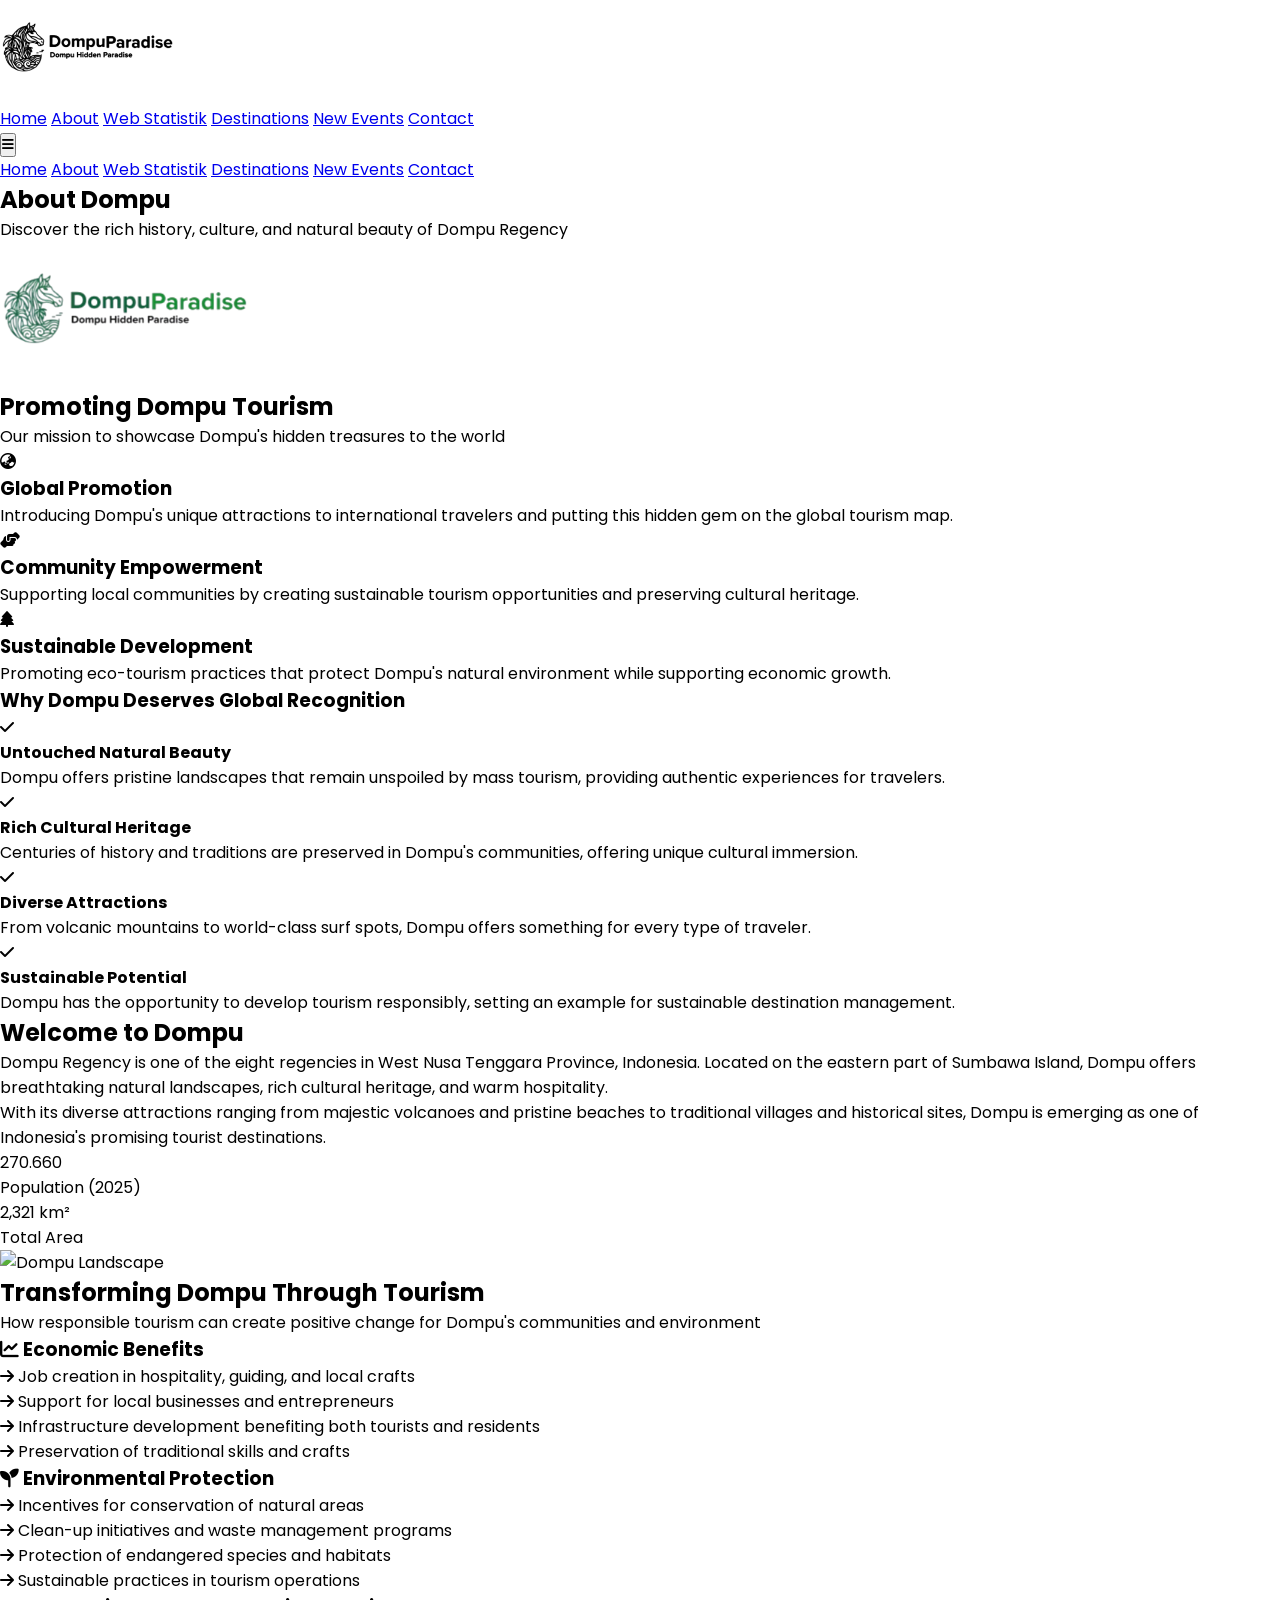
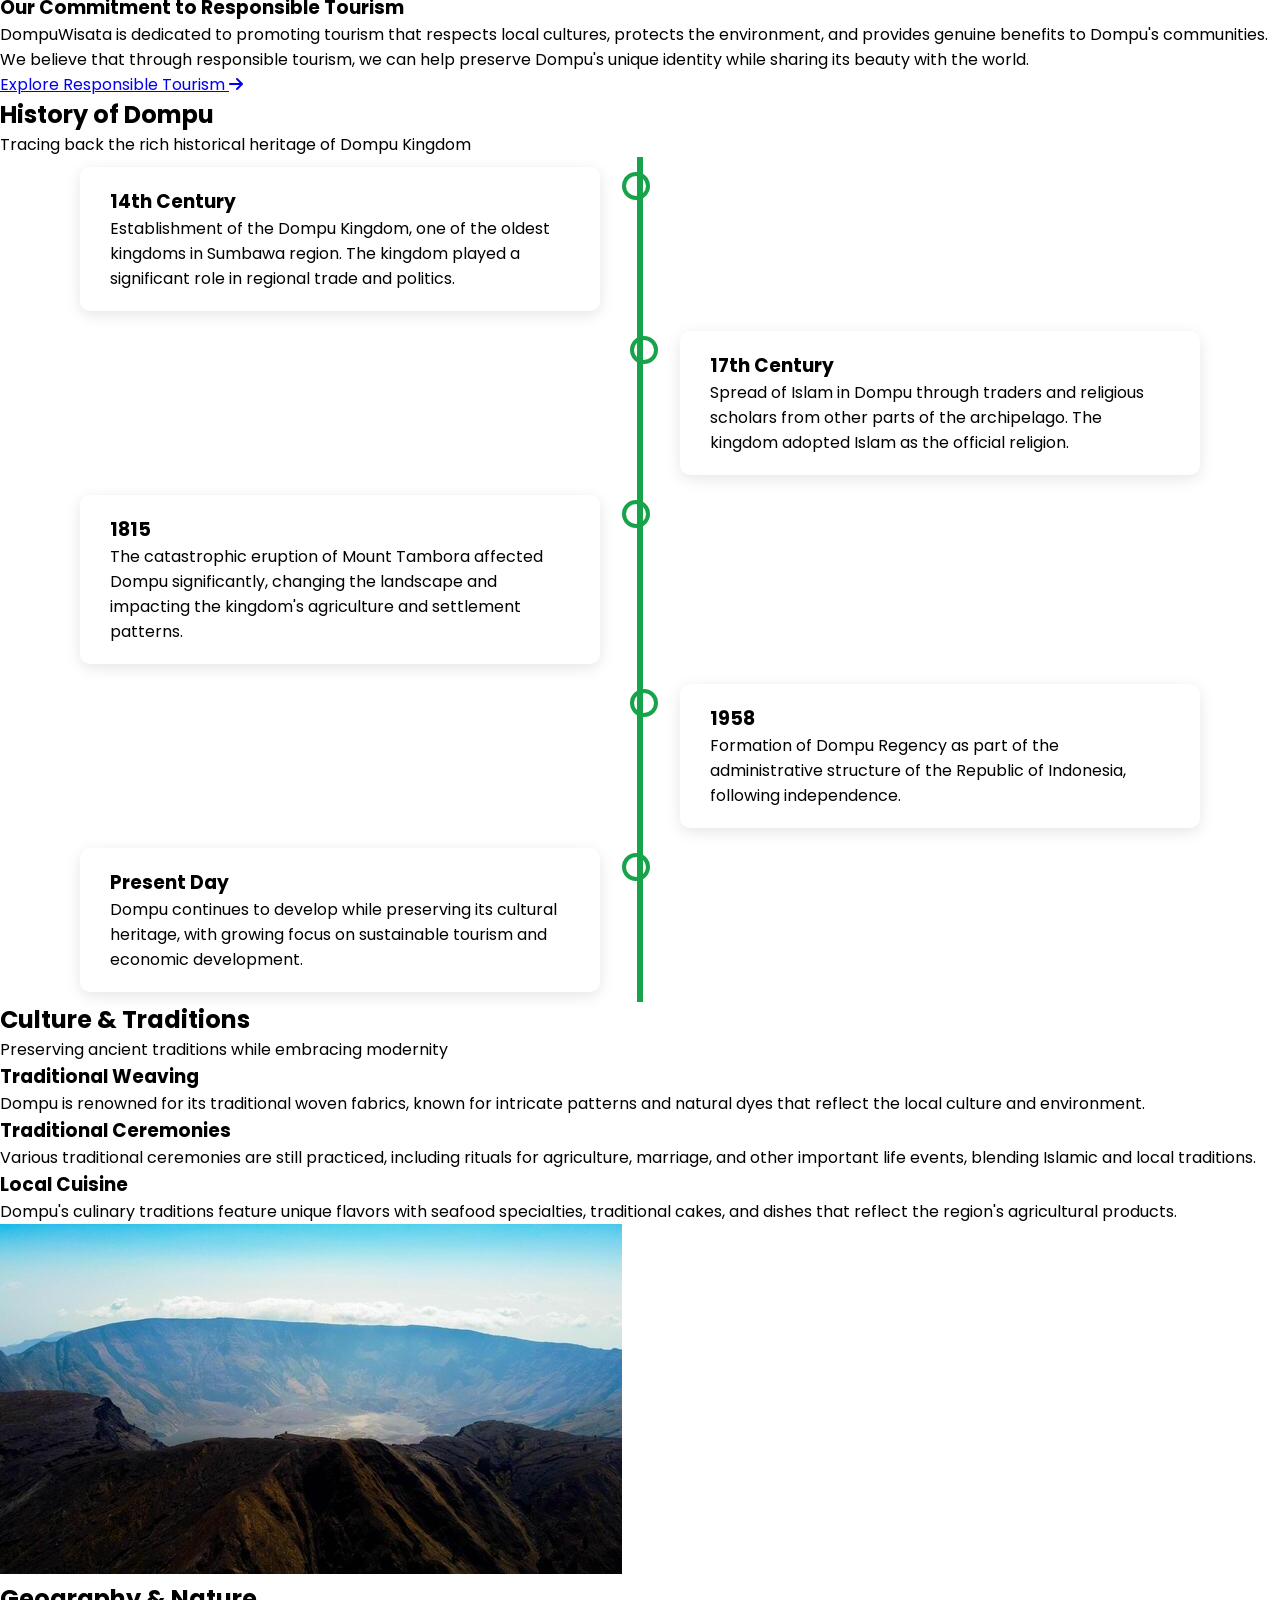
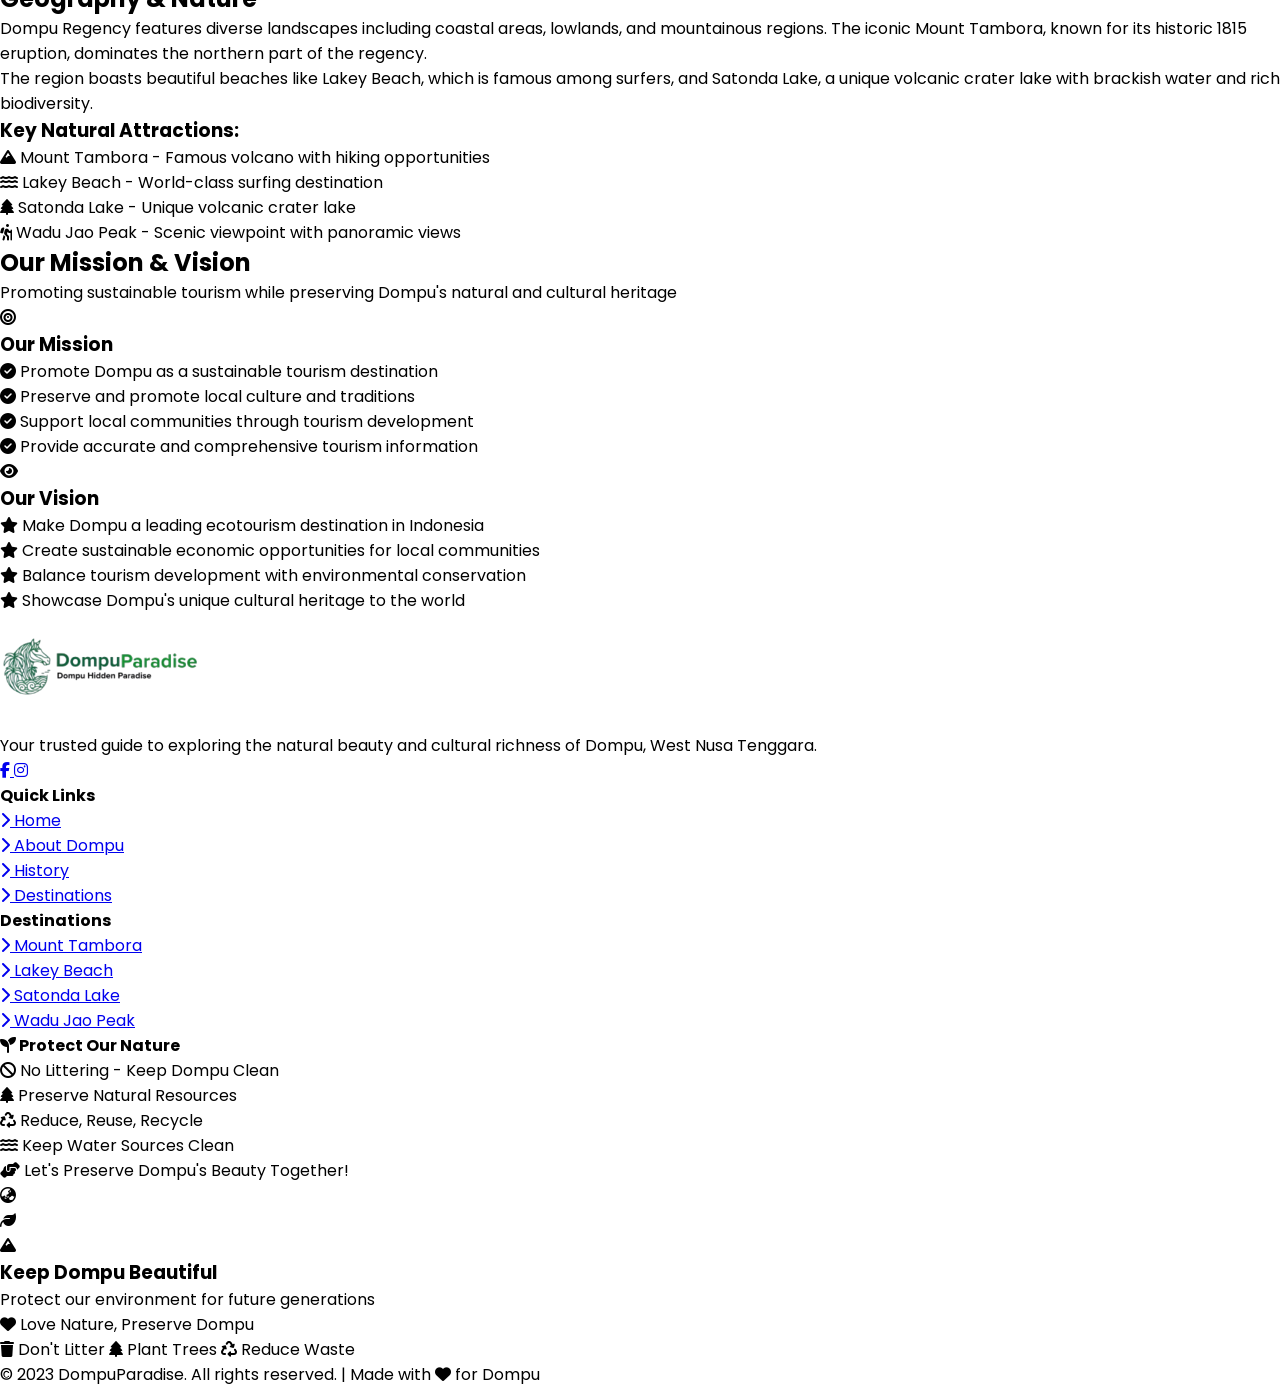
==== commit 686c558a: "Add Google Ads script to about.html" ====
--- a/about.html
+++ b/about.html
@@ -5,6 +5,8 @@
     <meta name="viewport" content="width=device-width, initial-scale=1.0">
     <title>About Dompu</title>
     <script src="https://cdn.tailwindcss.com"></script>
+    <script async src="https://pagead2.googlesyndication.com/pagead/js/adsbygoogle.js?client=ca-pub-3623715720068412"
+     crossorigin="anonymous"></script>
     <link rel="stylesheet" href="https://cdnjs.cloudflare.com/ajax/libs/font-awesome/6.4.0/css/all.min.css">
     <link href="https://fonts.googleapis.com/css2?family=Poppins:wght@300;400;500;600;700&display=swap" rel="stylesheet">
     <style>
@@ -807,4 +809,4 @@
         });
     </script>
 </body>
-</html>+</html>
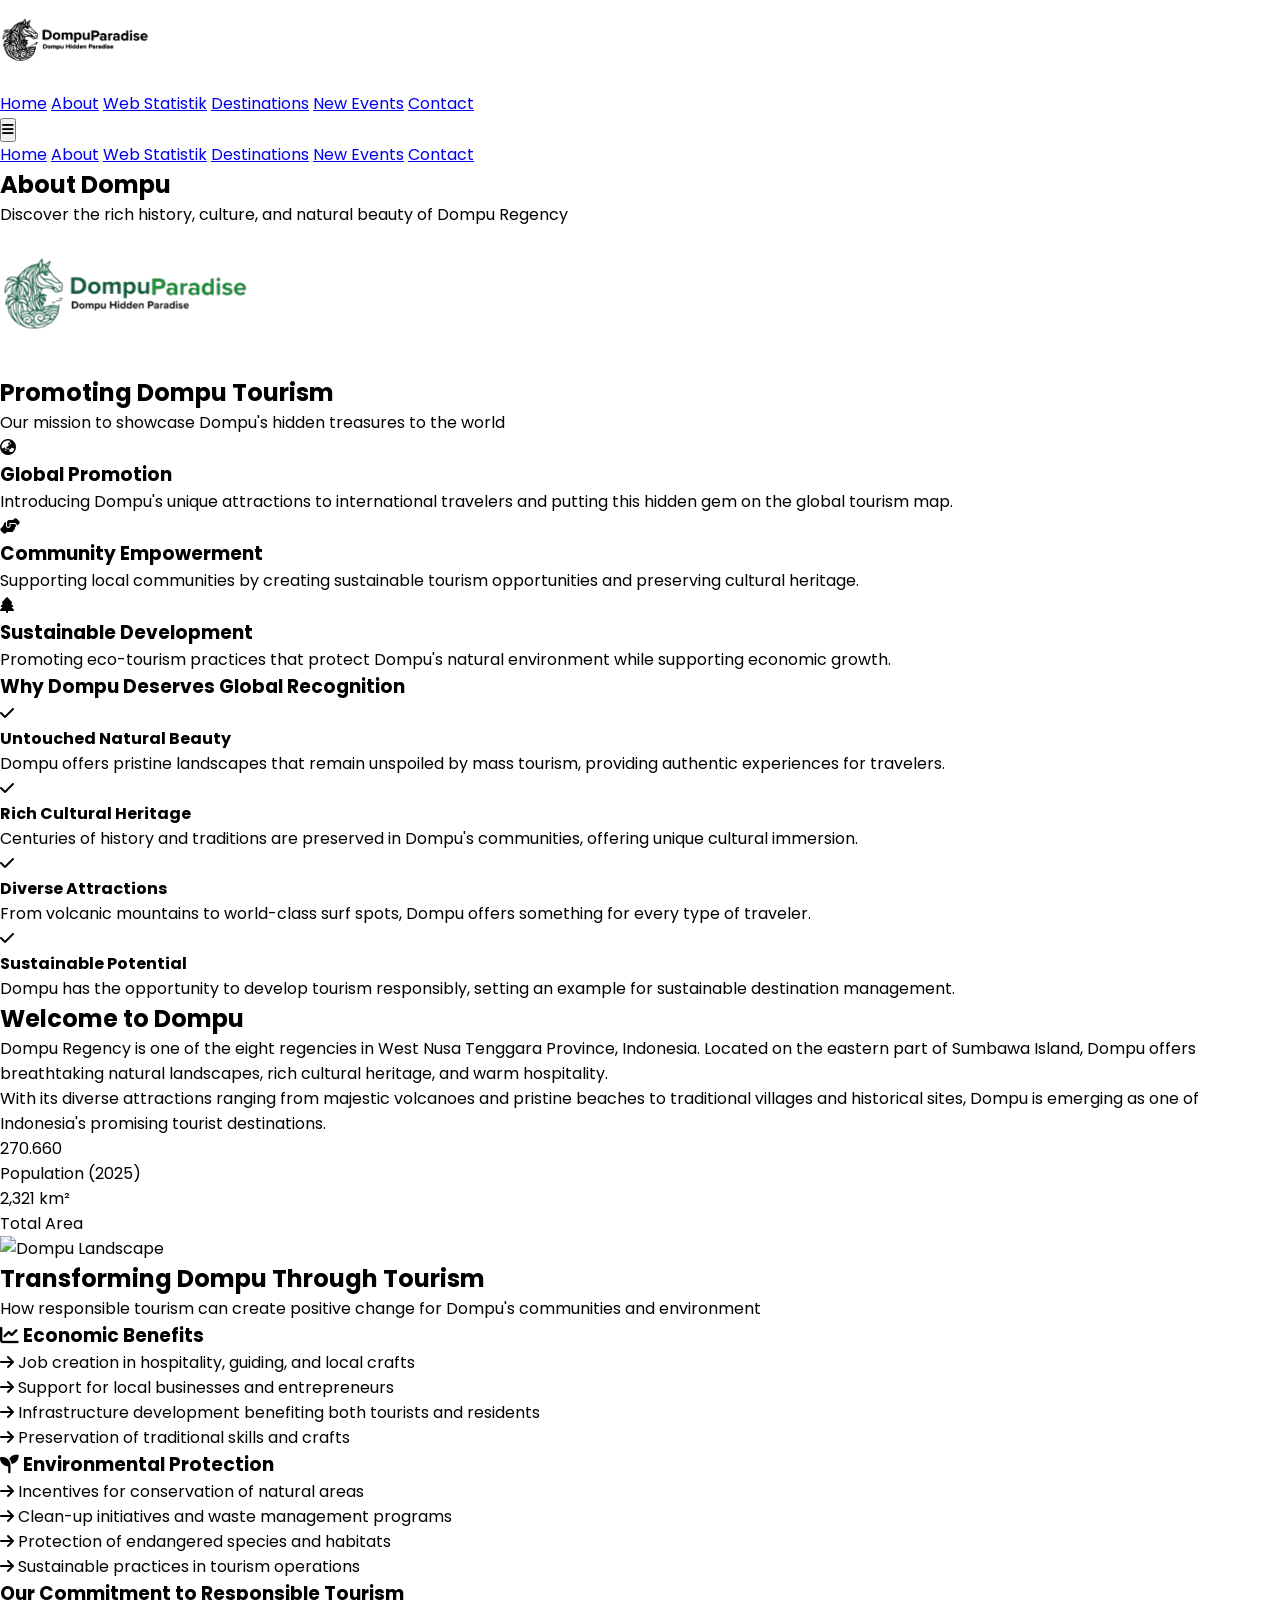
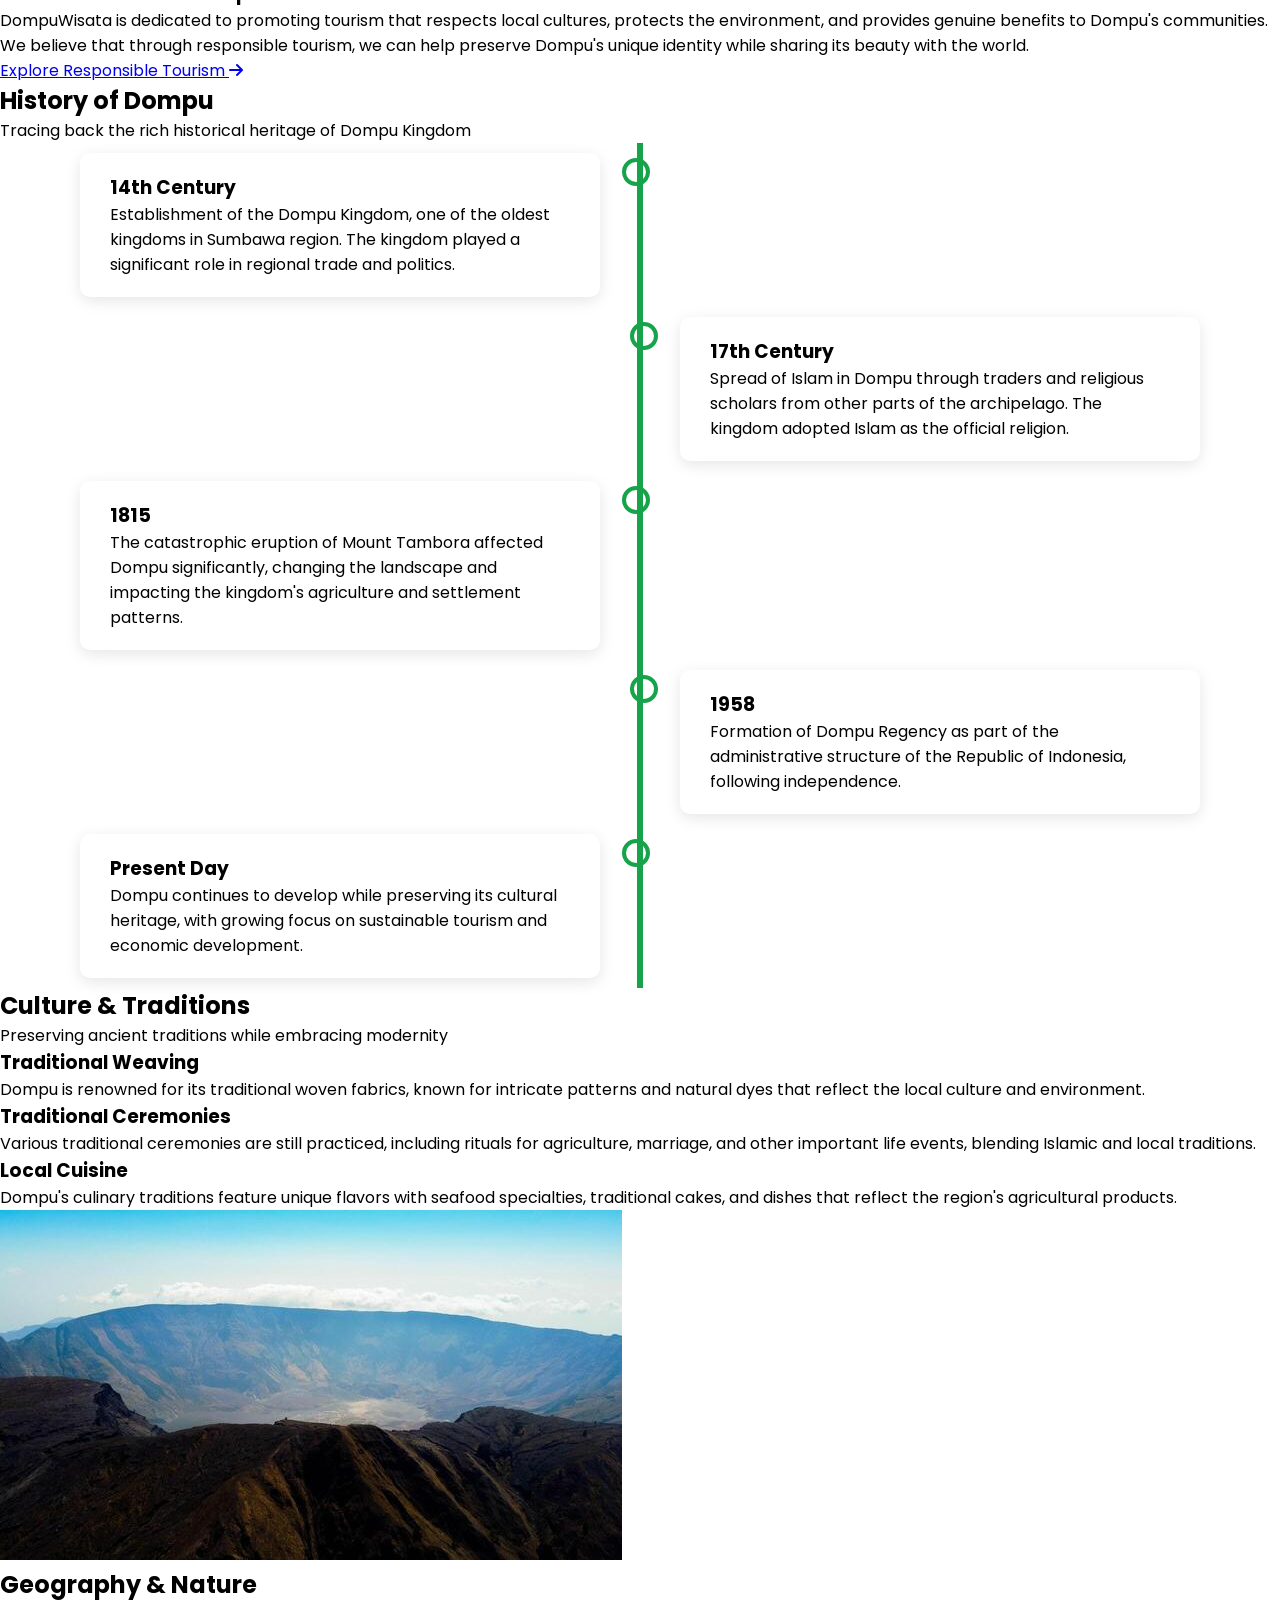
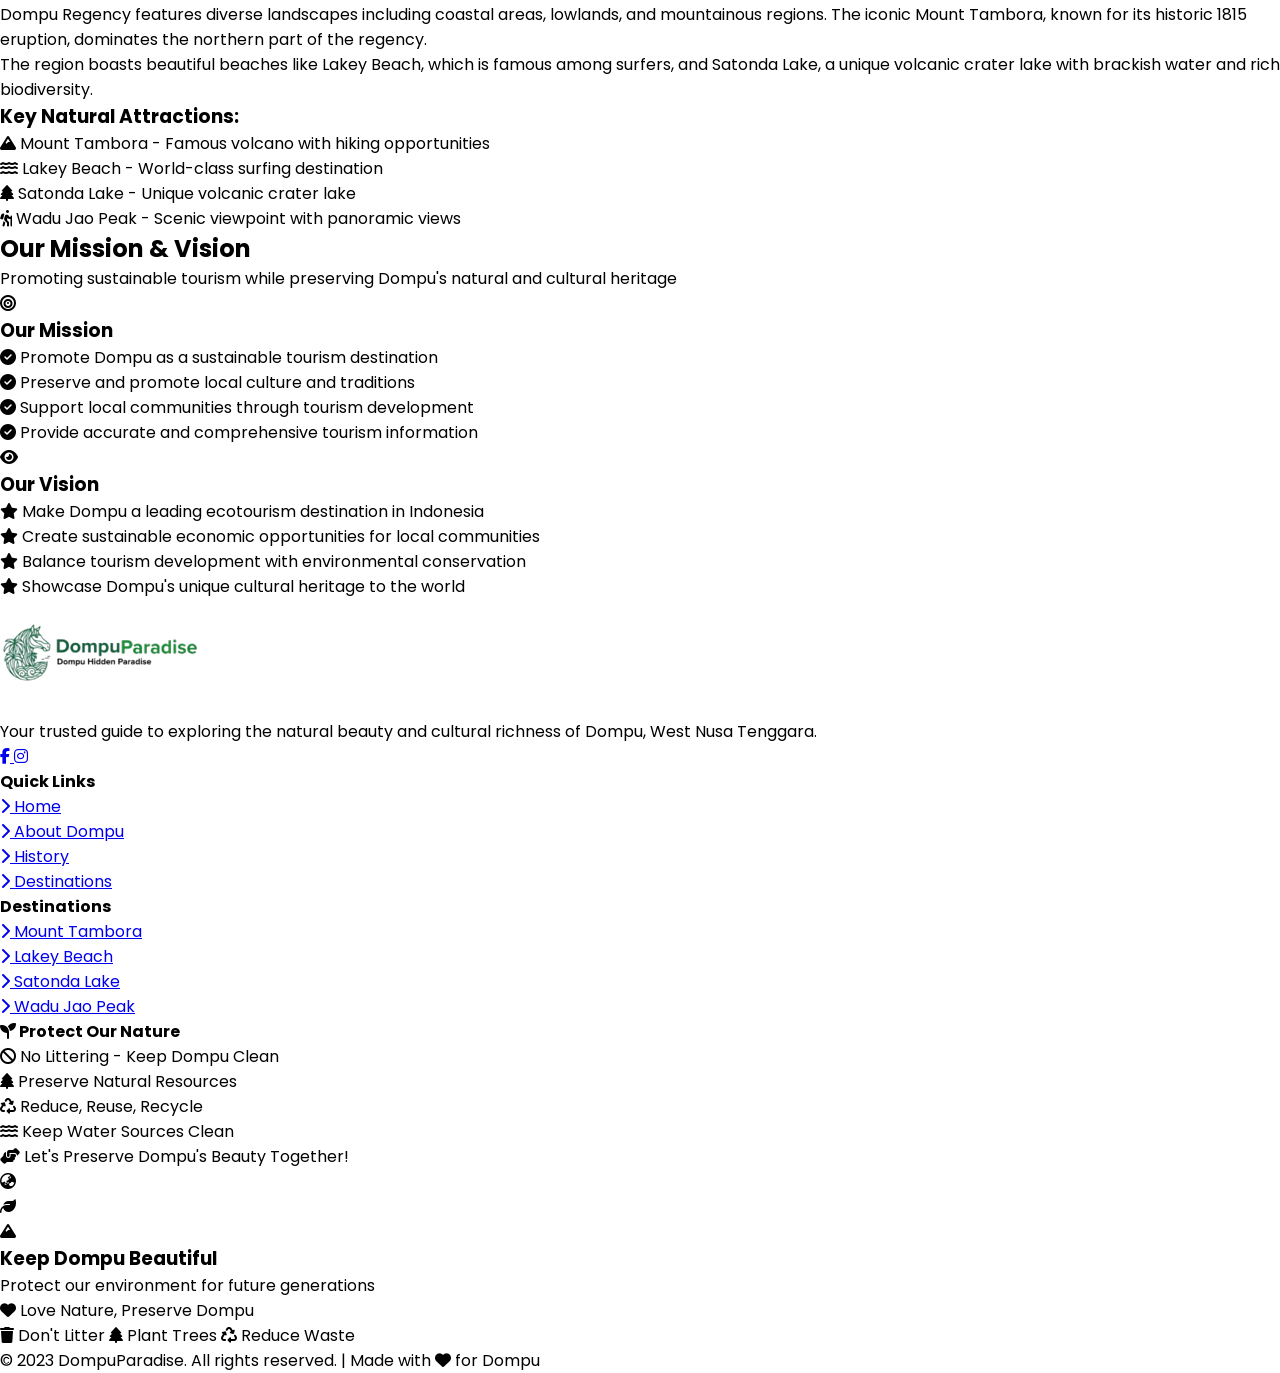
==== commit 0bcc0d8d: "Change logo width from 175px to 150px Updated logo image width in the navbar." ====
--- a/about.html
+++ b/about.html
@@ -183,7 +183,7 @@
     <!-- Navbar -->
     <nav class="navbar fixed top-0 left-0 w-full z-50 py-1 bg-white shadow-sm">
         <div class="container mx-auto px-4 flex justify-between items-center">
-            <a href="index.html" class="text-2xl font-bold text-green-700"><img id="logo" src="logo.png" width="175px"></a>
+            <a href="index.html" class="text-2xl font-bold text-green-700"><img id="logo" src="logo.png" width="150px"></a>
             
             <!-- Desktop Menu -->
             <div class="hidden md:flex space-x-8">
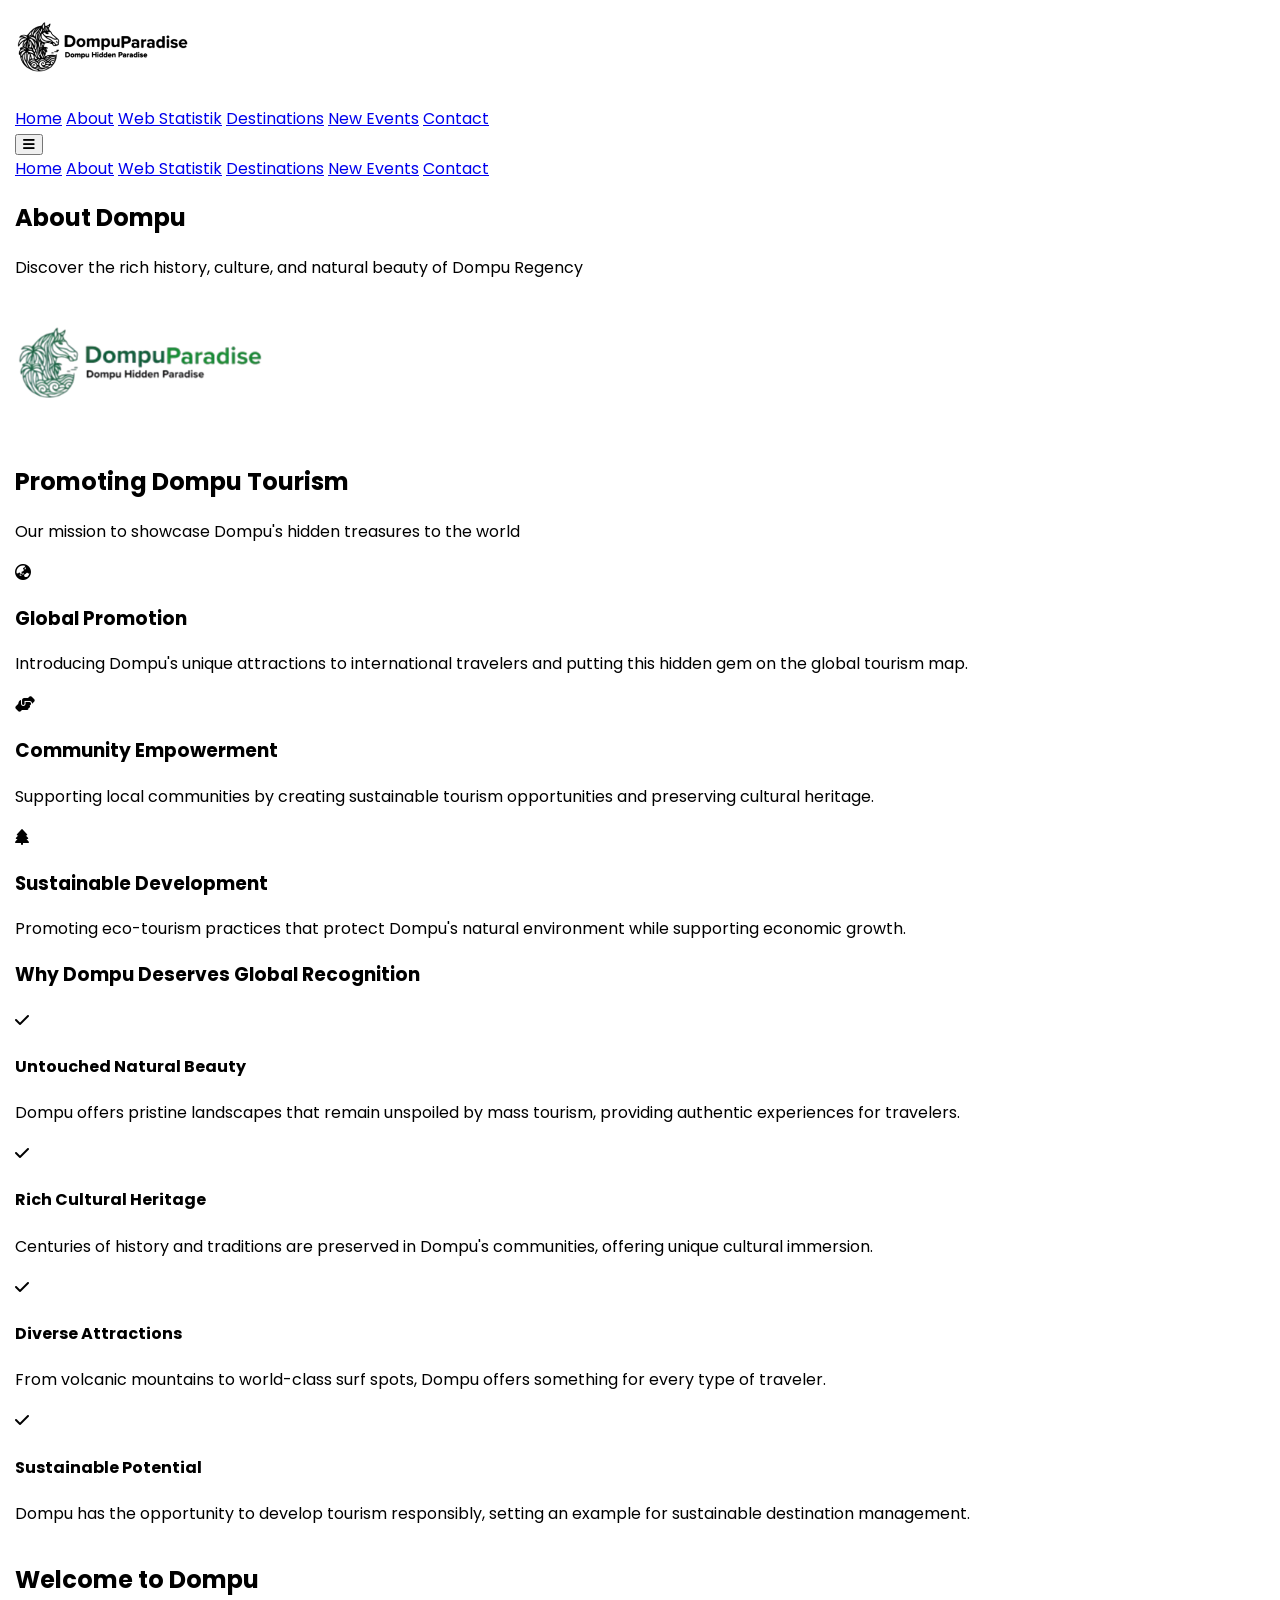
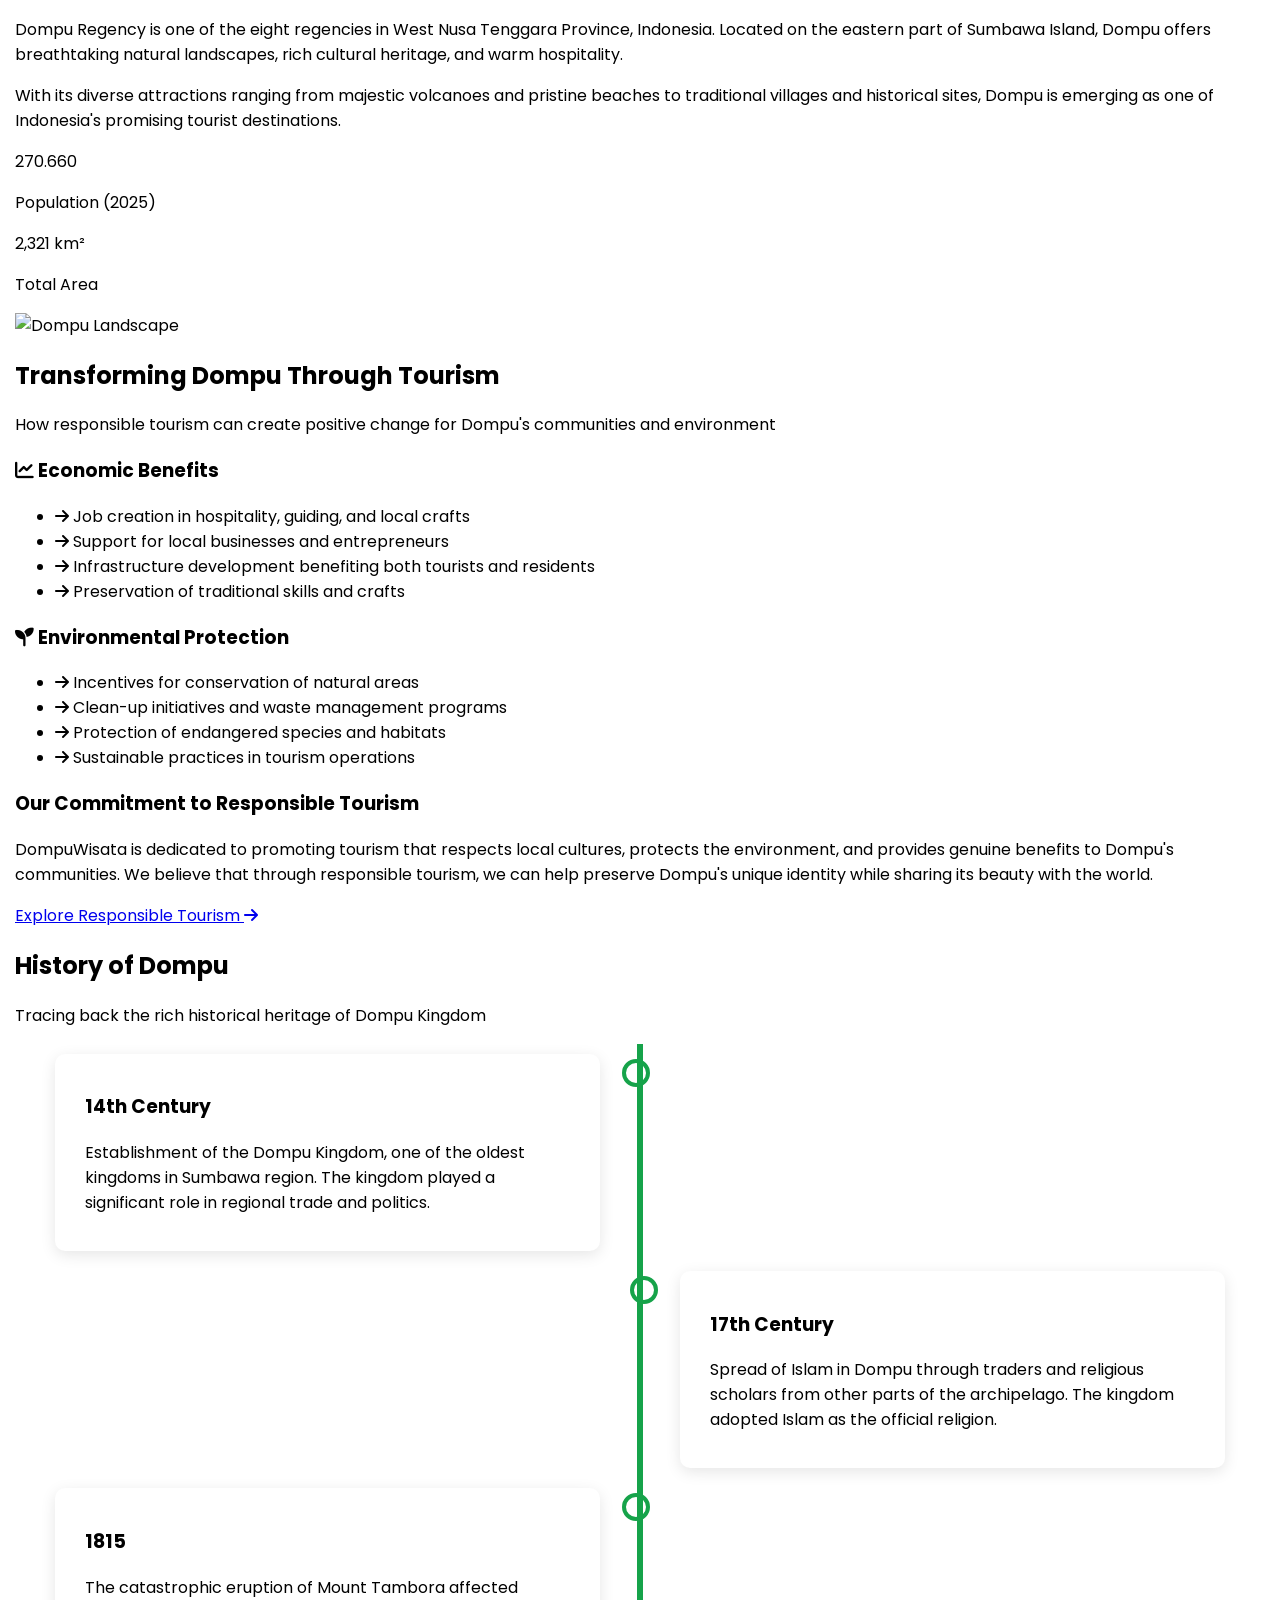
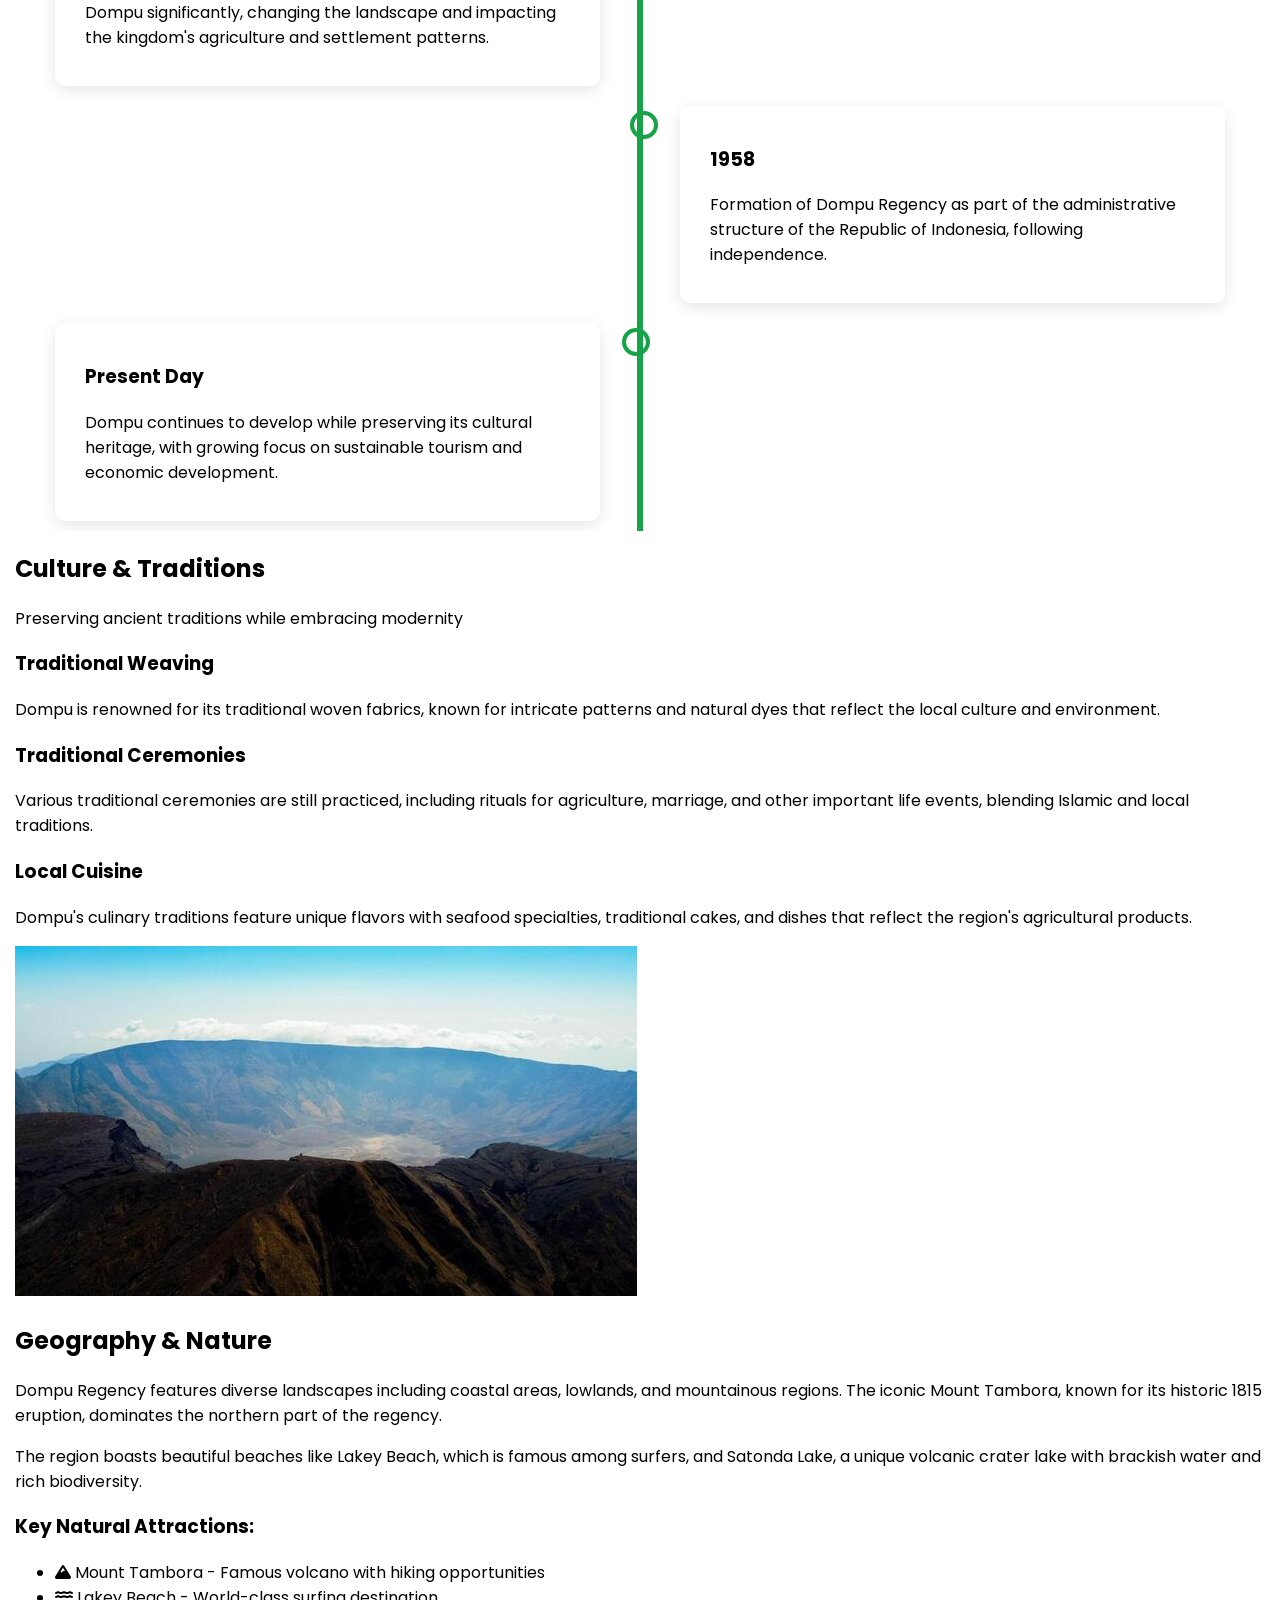
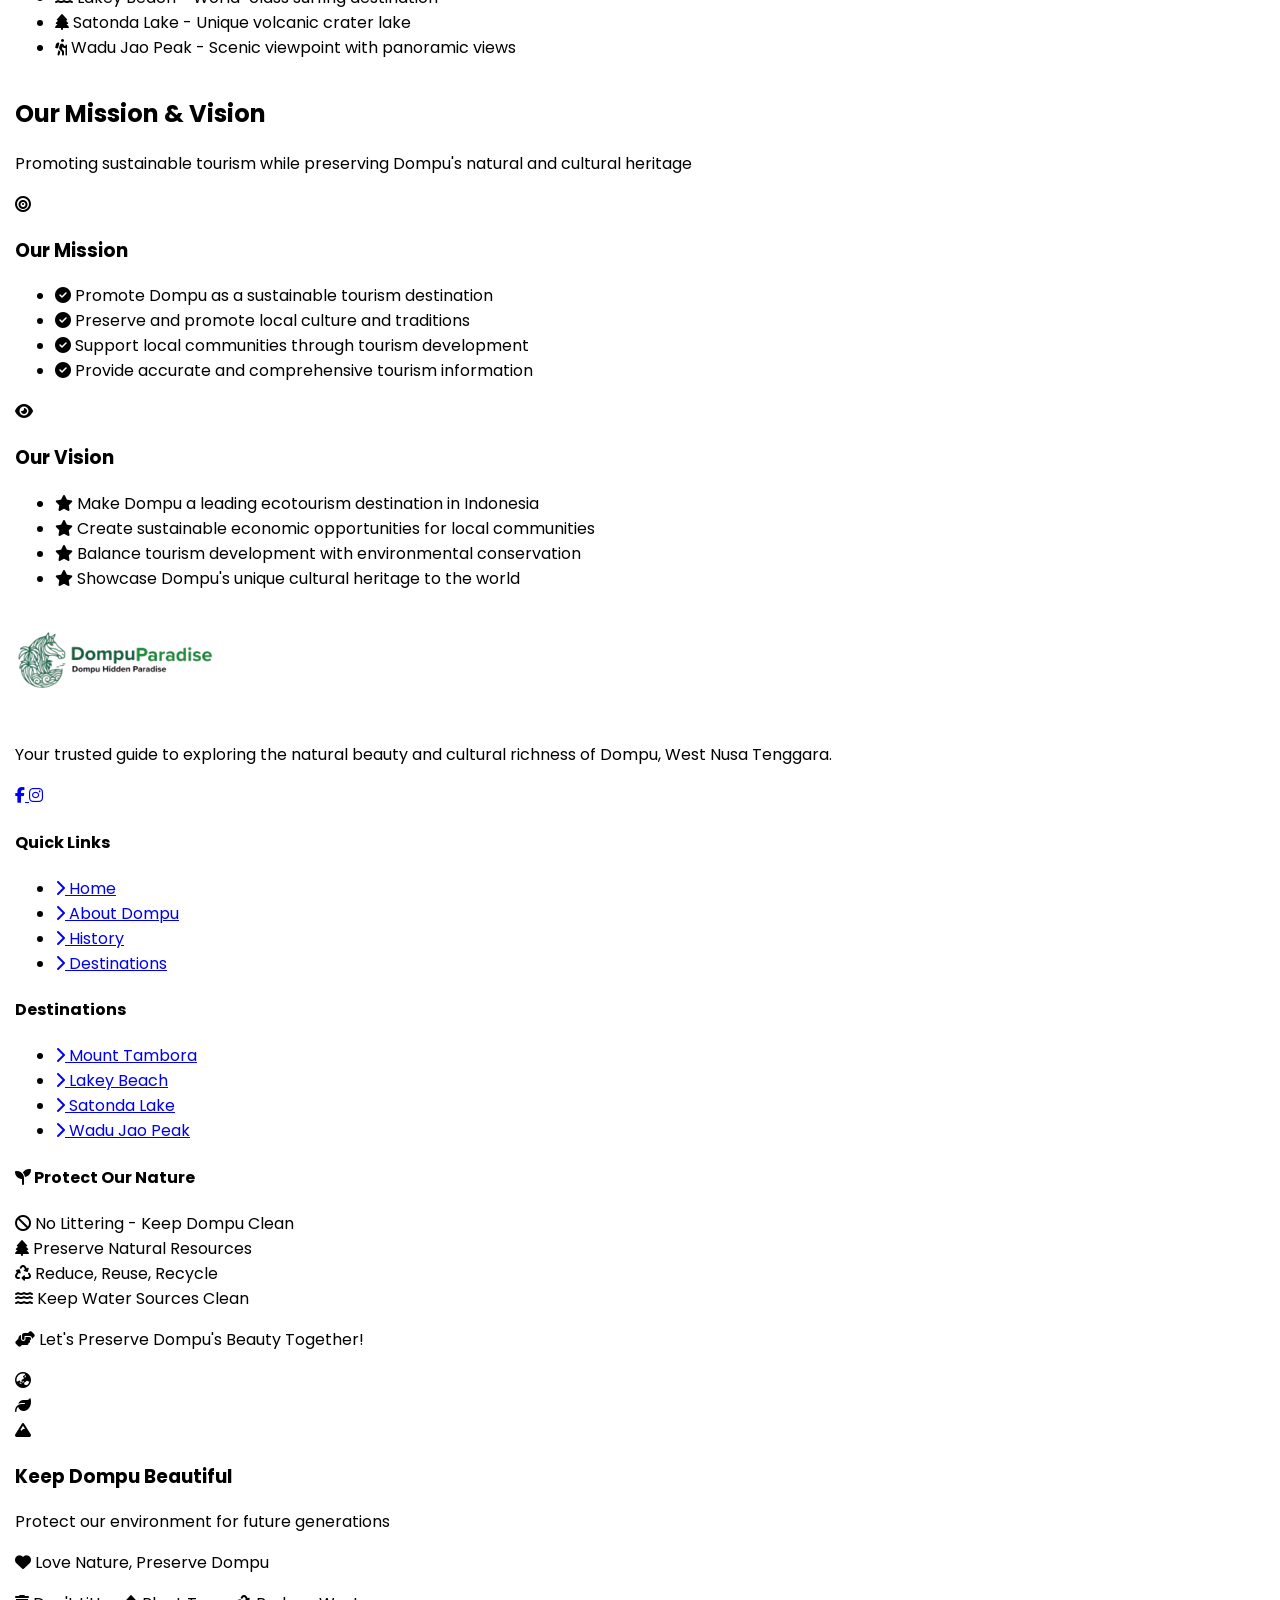
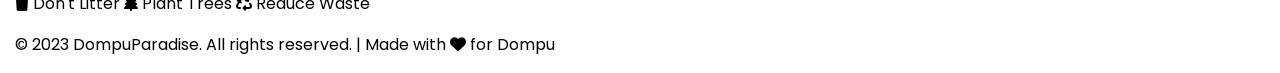
==== commit 72b4795a: "Update about.html" ====
--- a/about.html
+++ b/about.html
@@ -10,11 +10,26 @@
     <link rel="stylesheet" href="https://cdnjs.cloudflare.com/ajax/libs/font-awesome/6.4.0/css/all.min.css">
     <link href="https://fonts.googleapis.com/css2?family=Poppins:wght@300;400;500;600;700&display=swap" rel="stylesheet">
     <style>
-        * {
+        /* Fix untuk overflow di Android */
+        html, body {
+            overflow-x: hidden;
+            max-width: 100%;
+            position: relative;
             margin: 0;
             padding: 0;
             box-sizing: border-box;
             font-family: 'Poppins', sans-serif;
+        }
+        
+        /* Fix untuk container yang mungkin menyebabkan overflow */
+        .container {
+            max-width: 100%;
+            padding-left: 15px;
+            padding-right: 15px;
+        }
+        
+        * {
+            box-sizing: border-box;
         }
         
         .parallax {
@@ -95,8 +110,9 @@
         
         .timeline {
             position: relative;
-            max-width: 1200px;
+            max-width: 100%;
             margin: 0 auto;
+            overflow-x: hidden;
         }
         
         .timeline::after {
@@ -150,6 +166,8 @@
             background-color: white;
             border-radius: 10px;
             box-shadow: 0 4px 15px rgba(0, 0, 0, 0.1);
+            max-width: 100%;
+            overflow-wrap: break-word;
         }
         #logo{
             filter: brightness(0) saturate(100%);
@@ -175,6 +193,33 @@
             
             .right {
                 left: 0%;
+            }
+            
+            /* Pastikan gambar tidak melebihi lebar layar */
+            img {
+                max-width: 100%;
+                height: auto;
+            }
+            
+            /* Fix untuk container pada mobile */
+            .container {
+                padding-left: 15px;
+                padding-right: 15px;
+            }
+        }
+        
+        /* Fix untuk elemen yang mungkin keluar dari layar */
+        @media screen and (max-width: 640px) {
+            .grid {
+                grid-template-columns: 1fr !important;
+            }
+            
+            .flex-col, .flex-row {
+                flex-wrap: wrap;
+            }
+            
+            .md\\:grid-cols-2, .md\\:grid-cols-3 {
+                grid-template-columns: 1fr;
             }
         }
     </style>
@@ -183,7 +228,7 @@
     <!-- Navbar -->
     <nav class="navbar fixed top-0 left-0 w-full z-50 py-1 bg-white shadow-sm">
         <div class="container mx-auto px-4 flex justify-between items-center">
-            <a href="index.html" class="text-2xl font-bold text-green-700"><img id="logo" src="logo.png" width="150px"></a>
+            <a href="index.html" class="text-2xl font-bold text-green-700"><img id="logo" src="logo.png" width="175px" style="max-width: 100%; height: auto;"></a>
             
             <!-- Desktop Menu -->
             <div class="hidden md:flex space-x-8">
@@ -217,7 +262,7 @@
     <!-- About Page -->
     <div id="about" class="page active">
         <!-- Hero Section -->
-        <section class="pt-24 pb-16 md:pt-32 md:pb-24 bg-green-700 text-white">
+        <section class="pt-24 pb-16 md:pt-32 md:pb-24 bg-green-700 text-white" style="overflow-x: hidden;">
             <div class="container mx-auto px-4 text-center">
                 <h1 class="text-4xl md:text-5xl font-bold mb-4 fade-in">About Dompu</h1>
                 <p class="text-xl md:text-2xl max-w-3xl mx-auto fade-in">Discover the rich history, culture, and natural beauty of Dompu Regency</p>
@@ -225,10 +270,10 @@
         </section>
 
         <!-- Website Purpose Section - BARU -->
-        <section class="py-16 bg-white">
+        <section class="py-16 bg-white" style="overflow-x: hidden;">
             <div class="container mx-auto px-4">
                 <div class="text-center mb-16 fade-in">
-                    <img src="logo.png" width="250px" alt="DompuWisata Logo" class="mx-auto mb-6 fade-in">
+                    <img src="logo.png" width="250px" alt="DompuWisata Logo" class="mx-auto mb-6 fade-in" style="max-width: 100%; height: auto;">
                     <h2 class="text-3xl md:text-4xl font-bold text-gray-800 mb-4">Promoting Dompu Tourism</h2>
                     <p class="text-xl text-gray-600 max-w-3xl mx-auto">Our mission to showcase Dompu's hidden treasures to the world</p>
                 </div>
@@ -304,7 +349,7 @@
         </section>
 
         <!-- Introduction Section -->
-        <section class="py-16 bg-gray-50">
+        <section class="py-16 bg-gray-50" style="overflow-x: hidden;">
             <div class="container mx-auto px-4">
                 <div class="flex flex-col md:flex-row items-center">
                     <div class="md:w-1/2 mb-10 md:mb-0 md:pr-12 slide-in-left">
@@ -324,7 +369,7 @@
                     </div>
                     <div class="md:w-1/2 slide-in-right">
                         <div class="rounded-xl overflow-hidden shadow-lg">
-                            <img src="https://media-cdn.tripadvisor.com/media/photo-o/10/0e/db/6a/surf-lakey-peak.jpg" alt="Dompu Landscape" class="w-full h-auto">
+                            <img src="https://media-cdn.tripadvisor.com/media/photo-o/10/0e/db/6a/surf-lakey-peak.jpg" alt="Dompu Landscape" class="w-full h-auto" style="max-width: 100%;">
                         </div>
                     </div>
                 </div>
@@ -332,7 +377,7 @@
         </section>
 
         <!-- Tourism Impact Section - BARU -->
-        <section class="py-16 bg-green-700 text-white">
+        <section class="py-16 bg-green-700 text-white" style="overflow-x: hidden;">
             <div class="container mx-auto px-4">
                 <div class="text-center mb-16 fade-in">
                     <h2 class="text-3xl md:text-4xl font-bold mb-4">Transforming Dompu Through Tourism</h2>
@@ -409,7 +454,7 @@
         </section>
 
         <!-- History Section -->
-        <section class="py-16 bg-white">
+        <section class="py-16 bg-white" style="overflow-x: hidden;">
             <div class="container mx-auto px-4">
                 <div class="text-center mb-16 fade-in">
                     <h2 class="text-3xl md:text-4xl font-bold text-gray-800 mb-4">History of Dompu</h2>
@@ -461,7 +506,7 @@
         </section>
 
         <!-- Culture & Traditions -->
-        <section class="py-16 bg-gray-50">
+        <section class="py-16 bg-gray-50" style="overflow-x: hidden;">
             <div class="container mx-auto px-4">
                 <div class="text-center mb-16 fade-in">
                     <h2 class="text-3xl md:text-4xl font-bold text-gray-800 mb-4">Culture & Traditions</h2>
@@ -500,12 +545,12 @@
         </section>
 
         <!-- Geography & Nature -->
-        <section class="py-16 bg-white">
+        <section class="py-16 bg-white" style="overflow-x: hidden;">
             <div class="container mx-auto px-4">
                 <div class="flex flex-col md:flex-row items-center">
                     <div class="md:w-1/2 mb-10 md:mb-0 slide-in-left">
                         <div class="rounded-xl overflow-hidden shadow-lg">
-                            <img src="TamboraImg/vecteezy.com 2.jpg" alt="Dompu Nature" class="w-full h-auto">
+                            <img src="TamboraImg/vecteezy.com 2.jpg" alt="Dompu Nature" class="w-full h-auto" style="max-width: 100%;">
                         </div>
                     </div>
                     <div class="md:w-1/2 md:pl-12 slide-in-right">
@@ -540,7 +585,7 @@
         </section>
 
         <!-- Mission & Vision -->
-        <section class="py-16 bg-green-700 text-white">
+        <section class="py-16 bg-green-700 text-white" style="overflow-x: hidden;">
             <div class="container mx-auto px-4">
                 <div class="text-center mb-12 fade-in">
                     <h2 class="text-3xl md:text-4xl font-bold mb-4">Our Mission & Vision</h2>
@@ -602,12 +647,12 @@
         </section>
 
         <!-- Footer -->
-<footer class="bg-gray-800 text-white py-12 border-t border-gray-700">
+<footer class="bg-gray-800 text-white py-12 border-t border-gray-700" style="overflow-x: hidden;">
     <div class="container mx-auto px-4">
         <div class="grid grid-cols-1 md:grid-cols-4 gap-8">
             <!-- Company Info -->
             <div class="md:col-span-1">
-                <img id="logo1" class="mb-4 filter brightness-0 invert" src="logo.png" width="200px" alt="DompuWisata Logo">
+                <img id="logo1" class="mb-4 filter brightness-0 invert" src="logo.png" width="200px" alt="DompuWisata Logo" style="max-width: 100%; height: auto;">
                 <p class="text-gray-400 mb-4 text-sm leading-relaxed">
                     Your trusted guide to exploring the natural beauty and cultural richness of Dompu, West Nusa Tenggara.
                 </p>
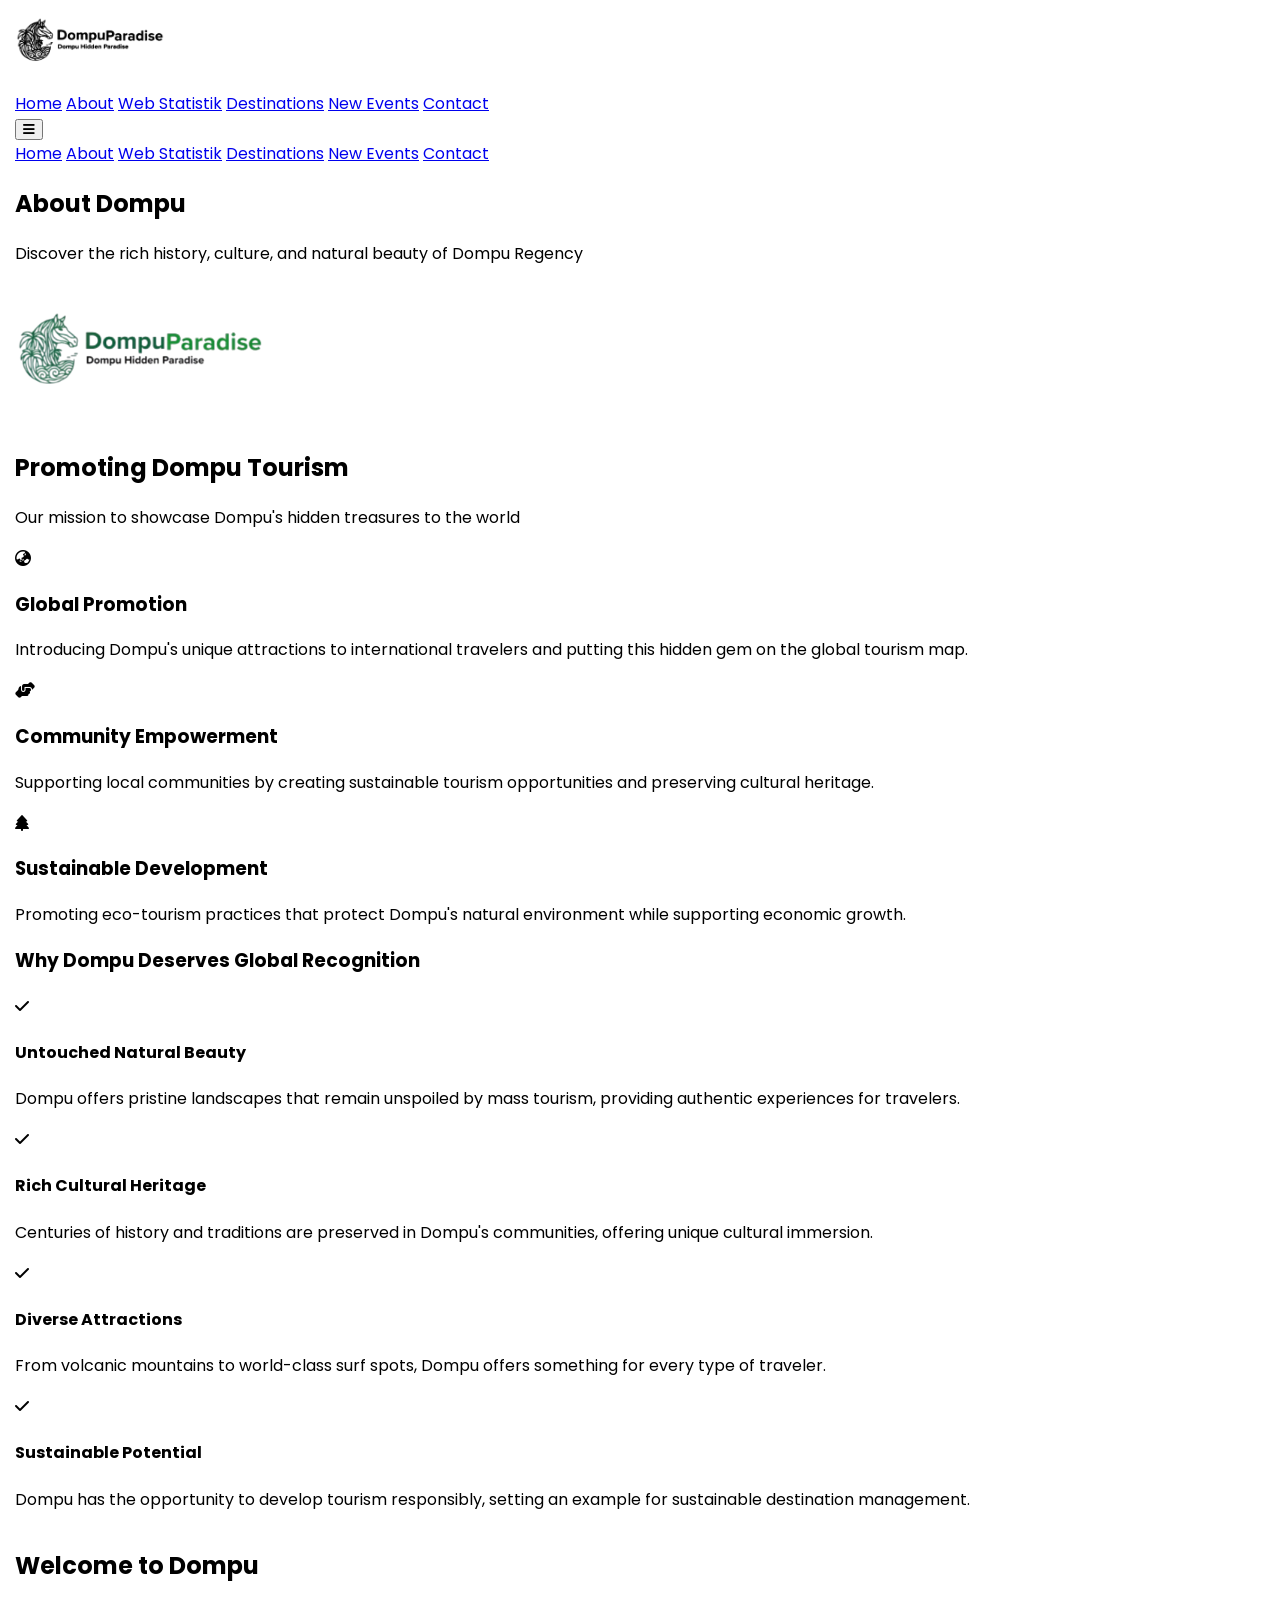
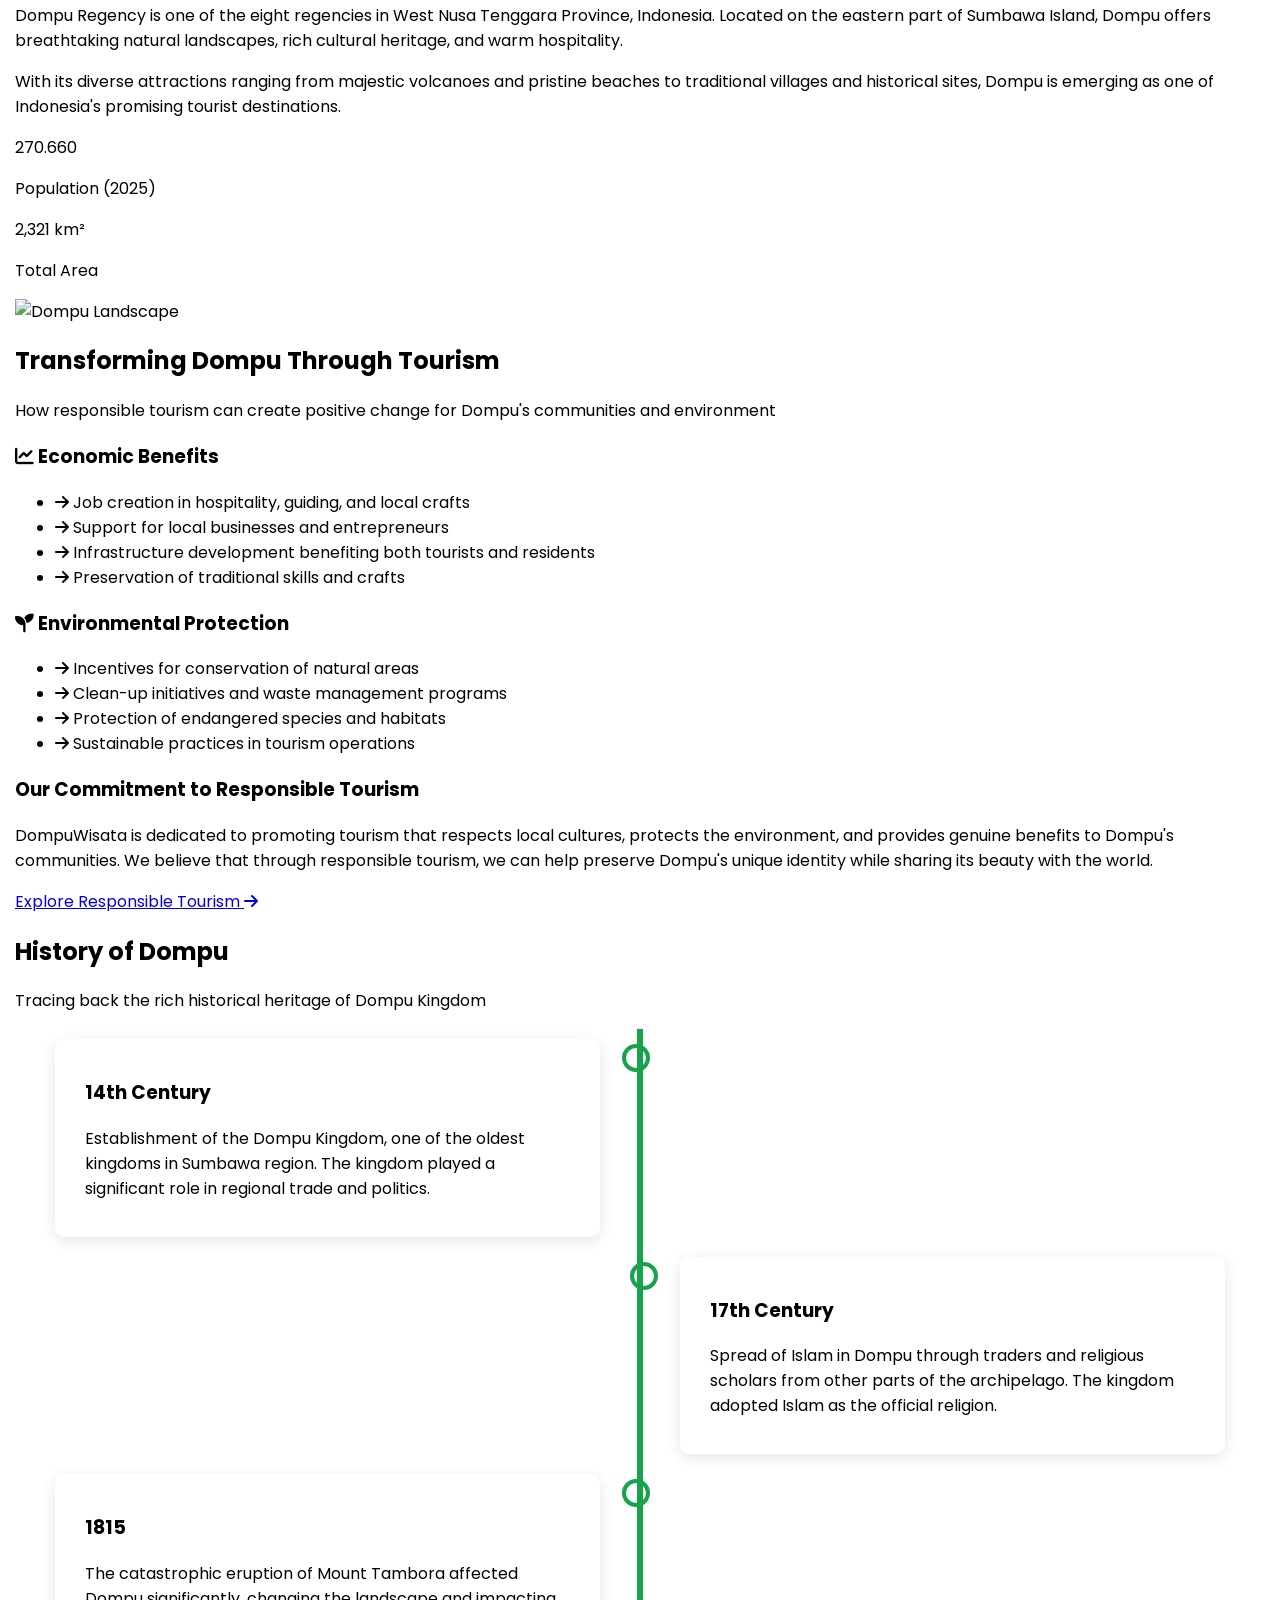
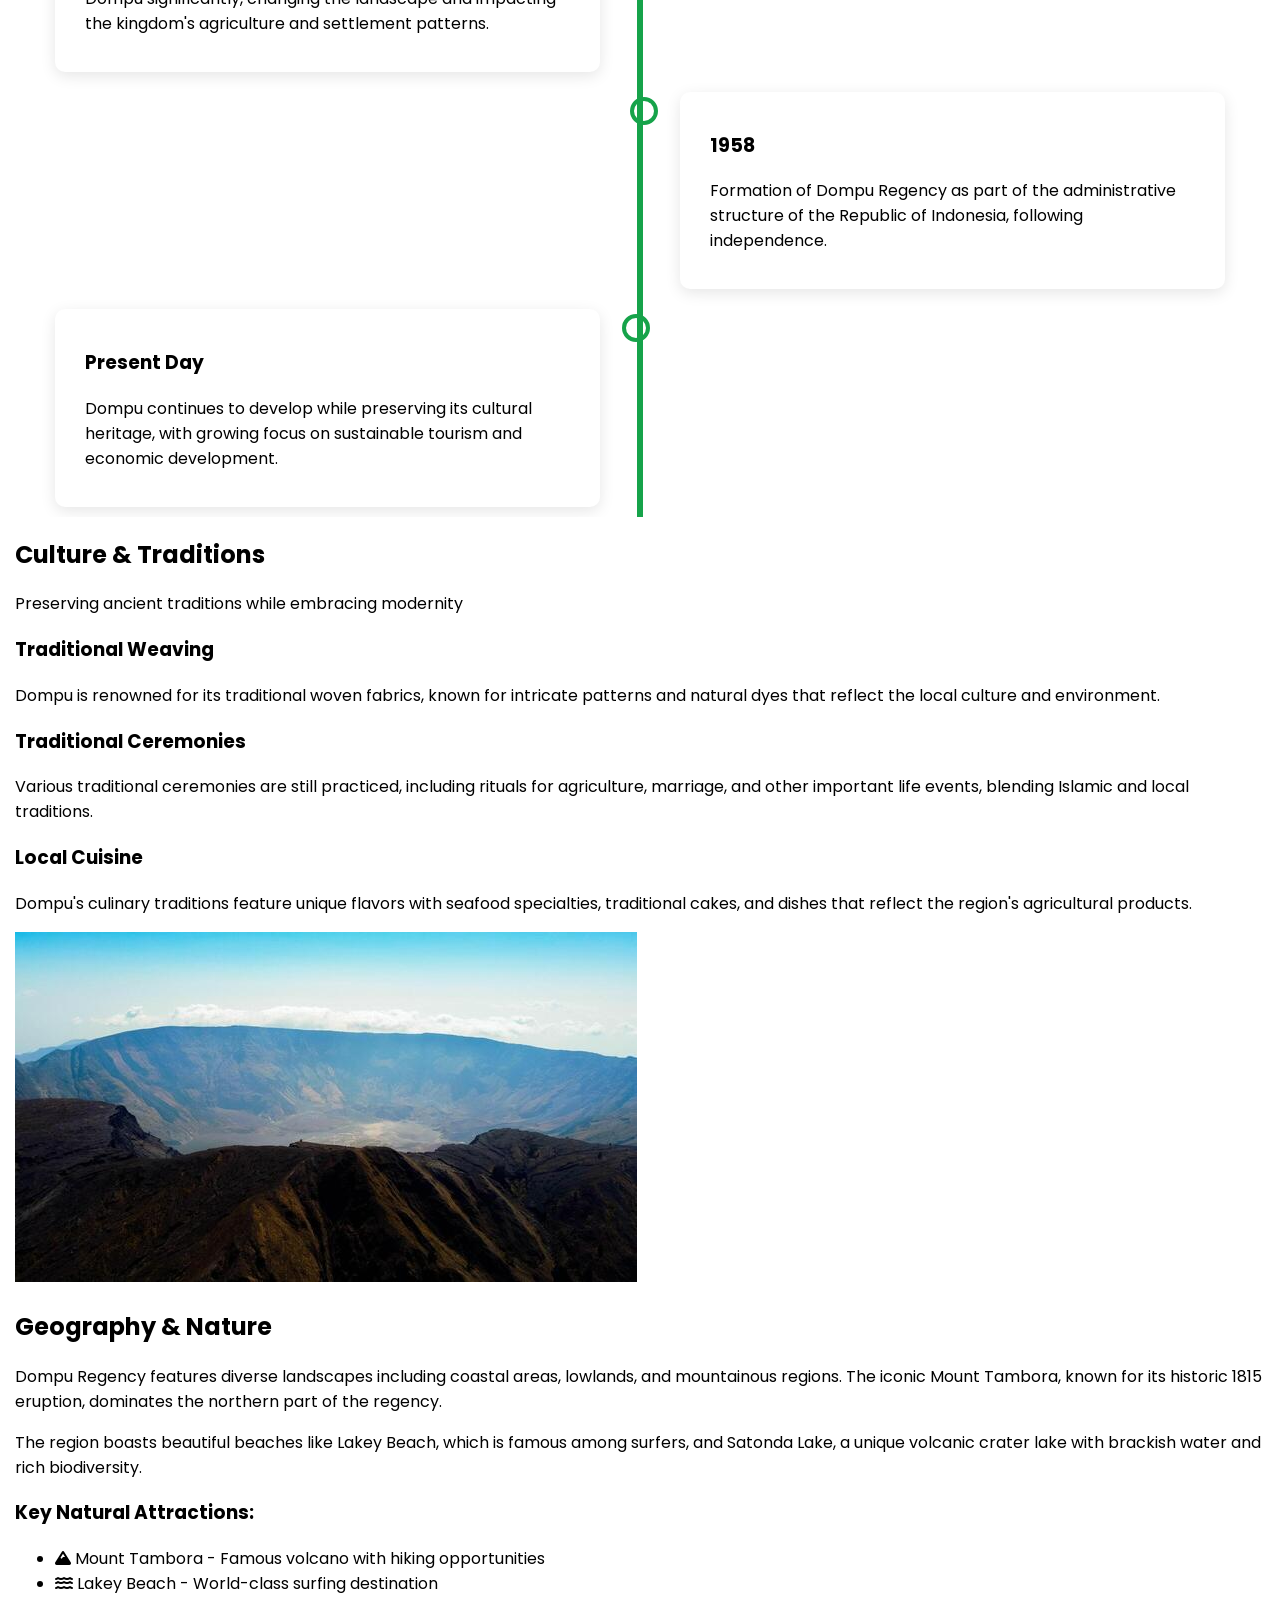
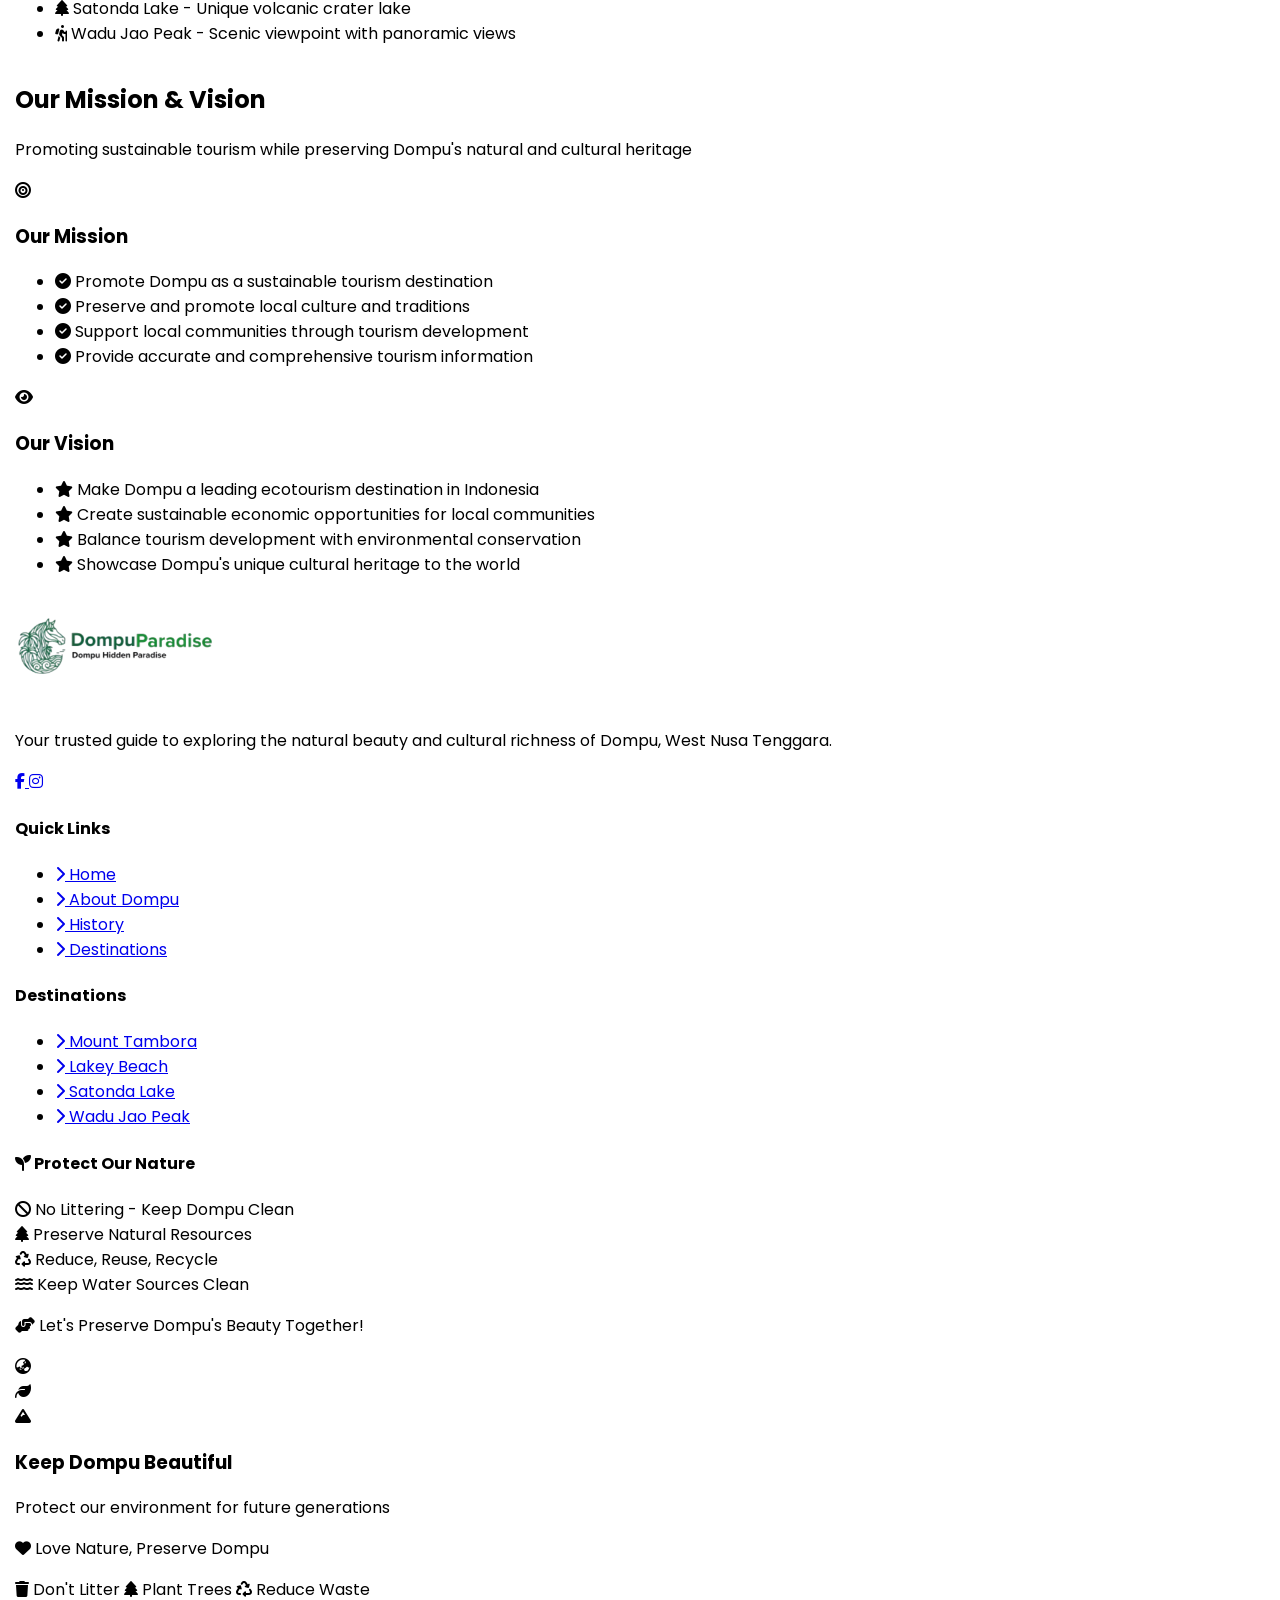
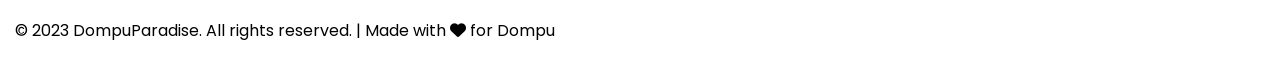
==== commit 56d7c27e: "Reduce logo width in about.html" ====
--- a/about.html
+++ b/about.html
@@ -228,7 +228,7 @@
     <!-- Navbar -->
     <nav class="navbar fixed top-0 left-0 w-full z-50 py-1 bg-white shadow-sm">
         <div class="container mx-auto px-4 flex justify-between items-center">
-            <a href="index.html" class="text-2xl font-bold text-green-700"><img id="logo" src="logo.png" width="175px" style="max-width: 100%; height: auto;"></a>
+            <a href="index.html" class="text-2xl font-bold text-green-700"><img id="logo" src="logo.png" width="150px" style="max-width: 100%; height: auto;"></a>
             
             <!-- Desktop Menu -->
             <div class="hidden md:flex space-x-8">
